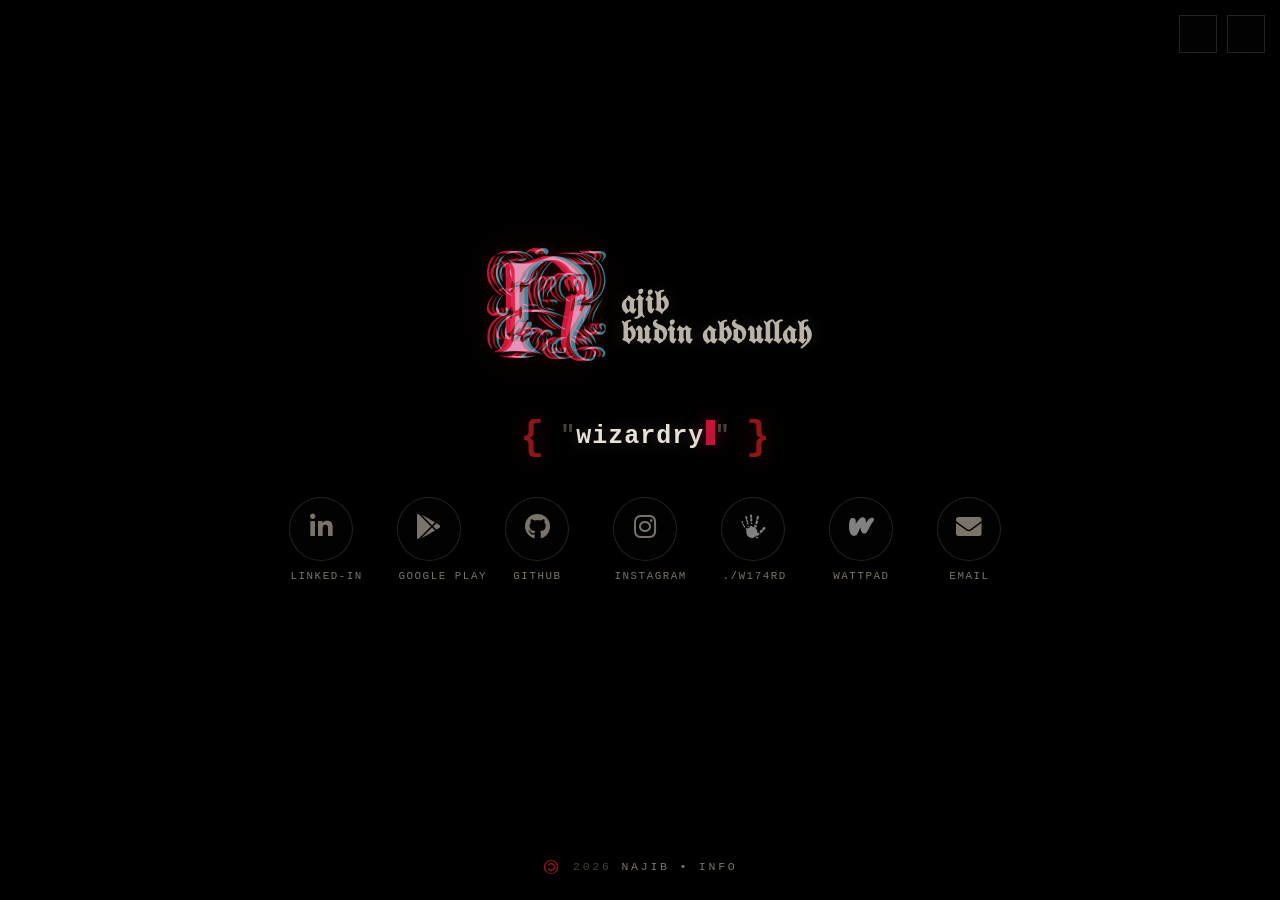
==== index.html @ 588ae95c "feat: glitch bursts on nav hover/click and static on the sigil Nav wards tear on interaction: chroma" ====
<!DOCTYPE HTML>
<!--
	Aerial by HTML5 UP
	html5up.net | @ajlkn
	Free for personal and commercial use under the CCA 3.0 license (html5up.net/license)
-->
<html>
	<head>
		<title>najib &#x2022; info</title>
		<meta charset="utf-8" />
		<meta name="color-scheme" content="dark" />
		<meta name="viewport" content="width=device-width, initial-scale=1, user-scalable=no" />
		<link rel="stylesheet" href="assets/css/main.css" />
		<link rel="stylesheet" href="assets/css/share_style.css" />
		<link rel="stylesheet" href="https://unicons.iconscout.com/release/v3.0.6/css/line.css">
		<link rel="stylesheet" href="assets/css/font.css"/>
		<link rel="stylesheet" href="assets/css/gothic.css"/>
		<noscript><link rel="stylesheet" href="assets/css/noscript.css" /></noscript>
	</head>
	<body class="is-preload">
		<div id="wrapper">
			<div id="bg"></div>
			<div id="overlay"></div>
			<div id="main">

				<!-- Header -->
					<header id="header">
						<div class="title_content">
							<h1 class="glitch" data-text="N">N<i class="noise" data-text="N" aria-hidden="true"></i></h1>
							<span>ajib <br> budin abdullah</span>
						</div>
						<p class="typed"><span class="brace">{</span> <span class="quote">"</span><span id="typed-text"></span><span class="quote">"</span> <span class="brace">}</span></p>
						<nav>
							<ul>
								<li><a href="https://www.linkedin.com/in/najib-budin-abdullah-15192b13a/" target="_blank" class="icon brands fa-linkedin-in"><p class="title" data-text="Linked-in">Linked-in</p></a></li>
								<!-- <li><a href="https://play.google.com/store/apps/developer?id=Najib%27s+Apps" target="_blank" class="icon brands fa-google-play"><span class="label">Google Play</span></a></li> -->
								<li><a href="https://play.google.com/store/apps/dev?id=5358362086349086819" target="_blank" class="icon brands fa-google-play"><p class="title" data-text="Google Play">Google Play</p></a></li>
								<li><a href="https://github.com/w174rd" target="_blank" class="icon brands fa-github"><p class="title" data-text="Github">Github</p></a></li>
								<li><a href="https://www.instagram.com/najibbudinabdullah/" target="_blank" class="icon brands fa-instagram"><p class="title" data-text="Instagram">Instagram</p></a></li>
								<li><a href="https://w174rd.com" target="_blank" class="icon brands"><img src="assets/images/w174rd.svg" class="fa-w174rd" alt="./w174rd"/><p class="title" data-text="./w174rd">./w174rd</p></a></li>
								<li><a href="https://www.wattpad.com/user/najib_b" target="_blank" class="icon brands"><img src="assets/images/wattpad.svg" class="fa-wattpad" alt="Wattpad"/><p class="title" data-text="Wattpad">Wattpad</p></a></li>
								<li><a href="mailto:najibbudinabdullah@gmail.com" class="icon solid fa-envelope"><p class="title" data-text="Email">Email</p></a></li>
							</ul>
						</nav>
					</header>

				<!-- Footer -->
					<footer id="footer">
						<span class="copyright"><span class="icon-footer">&copy;</span> <script>document.write(new Date().getFullYear())</script> <a href="https://najib.info">najib &#x2022; info</a></span>
					</footer>

			</div>
		</div>

		<div class="share-button-container">
			<button class="view-modal-qrcode text-right"><i class="uil uil-qrcode-scan"></i></button>
			<button class="view-modal text-right"><i class="uil uil-share-alt"></i></button>
		</div>

		<div class="popup">
			<header>
			  <span>Share Modal</span>
			  <div class="close"><i class="uil uil-times"></i></div>
			</header>
			<div class="content_share">
			  <p>Share this link via</p>
			  <ul class="icons">
				<a href="https://www.facebook.com/sharer/sharer.php?u=https://najib.info" target="_blank"><i class="fab fa-facebook-f"></i></a>
				<a href="https://x.com/intent/post?url=https://najib.info" target="_blank"><i class="fab fa-x"></i></a>
				<a href="https://pinterest.com/pin/create/button/?url=https://najib.info&media=&description=" target="_blank"><i class="fab fa-pinterest"></i></a>
				<a href="https://www.linkedin.com/shareArticle?mini=true&url=https://najib.info" target="_blank"><i class="fab fa-linkedin"></i></a>
				<a href="https://wa.me/?text=https://najib.info" target="_blank"><i class="fab fa-whatsapp"></i></a>
				<a href="https://t.me/share/url?url=https://najib.info" target="_blank"><i class="fab fa-telegram-plane"></i></a>
				<a href="mailto:info@example.com?&subject=&cc=&bcc=&body=https://najib.info%0A" target="_blank"><i class="fab uil-envelope"></i></a>
			  </ul>
			  <p>Or copy link</p>
			  <div class="field">
				<i class="url-icon uil uil-link"></i>
				<input type="text" readonly value="https://najib.info">
				<button>Copy</button>
			  </div>
			</div>
		</div>

		<div class="popup-qrcode">
			<header>
			  <span>Scan this QR Code</span>
			  <div class="close"><i class="uil uil-times"></i></div>
			</header>
			<div class="content-qrcode">
			  <img
				class="mb-8 mx-auto"
				src="assets/images/qr_najib_info.png"
				alt="najib.info QR Code"
			  />
			</div>
		</div>

		<script src="assets/js/share.js"></script>
		<script src="assets/js/qrcode.js"></script>
		<script src="assets/js/typed.js"></script>
		<script>
			window.onload = function() { document.body.classList.remove('is-preload'); }
			window.ontouchmove = function() { return false; }
			window.onorientationchange = function() { document.body.scrollTop = 0; }
		</script>

		<script>
			var typed = new Typed("#typed-text", {
				strings: ["wizardry", "sigil", "code", "realistic", "universe", "notes", "black hat", "./w174rd"],
				typeSpeed: 70,
				backSpeed: 50,
				loop: true
			});
		</script>

		<!--
				you came to the source. good instinct.
				nothing is hidden here. keep looking.
		-->

	</body>
</html>
---- assets/css/main.css ----
@import url("https://fonts.googleapis.com/css?family=Source+Sans+Pro:300,900");
@import url("fontawesome-all.min.css");

/*
	Aerial by HTML5 UP
	html5up.net | @ajlkn
	Free for personal and commercial use under the CCA 3.0 license (html5up.net/license)
*/

html, body, div, span, applet, object,
iframe, h1, h2, h3, h4, h5, h6, p, blockquote,
pre, a, abbr, acronym, address, big, cite,
code, del, dfn, em, img, ins, kbd, q, s, samp,
small, strike, strong, sub, sup, tt, var, b,
u, i, center, dl, dt, dd, ol, ul, li, fieldset,
form, label, legend, table, caption, tbody,
tfoot, thead, tr, th, td, article, aside,
canvas, details, embed, figure, figcaption,
footer, header, hgroup, menu, nav, output, ruby,
section, summary, time, mark, audio, video {
	margin: 0;
	padding: 0;
	border: 0;
	font-size: 100%;
	font: inherit;
	vertical-align: baseline;}

article, aside, details, figcaption, figure,
footer, header, hgroup, menu, nav, section {
	display: block;}

body {
	line-height: 1;
}

ol, ul {
	list-style: none;
}

blockquote, q {
	quotes: none;
}

	blockquote:before, blockquote:after, q:before, q:after {
		content: '';
		content: none;
	}

table {
	border-collapse: collapse;
	border-spacing: 0;
}

body {
	-webkit-text-size-adjust: none;
}

mark {
	background-color: transparent;
	color: inherit;
}

input::-moz-focus-inner {
	border: 0;
	padding: 0;
}

input, select, textarea {
	-moz-appearance: none;
	-webkit-appearance: none;
	-ms-appearance: none;
	appearance: none;
}

/* Basic */

	html {
		box-sizing: border-box;
	}

	*, *:before, *:after {
		box-sizing: inherit;
	}

	body {
		background: #fff;
		overflow: hidden;
	}

		body.is-preload *, body.is-preload *:before, body.is-preload *:after {
			-moz-animation: none !important;
			-webkit-animation: none !important;
			-ms-animation: none !important;
			animation: none !important;
			-moz-transition: none !important;
			-webkit-transition: none !important;
			-ms-transition: none !important;
			transition: none !important;
		}

	body, input, select, textarea {
		color: #fff;
		background-color: #131313;
		font-family: 'Source Sans Pro', sans-serif;
		font-size: 15pt;
		font-weight: 300 !important;
		letter-spacing: -0.025em;
		line-height: 1.75em;
	}

	a {
		-moz-transition: border-color 0.2s ease-in-out;
		-webkit-transition: border-color 0.2s ease-in-out;
		-ms-transition: border-color 0.2s ease-in-out;
		transition: border-color 0.2s ease-in-out;
		border-bottom: dotted 1px;
		color: inherit;
		outline: 0;
		text-decoration: none;
	}

		a:hover {
			border-color: transparent;
		}

/* Icon */

	.icon {
		text-decoration: none;
		position: relative;
		border: 1px solid #fff;
    	border-radius: 50%;
	}
	

		.icon:before {
			-moz-osx-font-smoothing: grayscale;
			-webkit-font-smoothing: antialiased;
			display: inline-block;
			font-style: normal;
			font-variant: normal;
			text-rendering: auto;
			line-height: 1;
			text-transform: none !important;
			font-family: 'Font Awesome 5 Free';
			font-weight: 400;
		}

		.icon > .label {
			display: none;
		}

		.icon.solid:before {
			font-weight: 900;
		}

		.icon.brands:before {
			font-family: 'Font Awesome 5 Brands';
		}
	
	.title {
		font-size: small !important;
		margin-top: .5em !important;
		padding: 0px !important;
		white-space: nowrap;
		line-height: 1.5em;
	}

/* Wrapper */

	@-moz-keyframes wrapper {
		0% {
			opacity: 0;
		}

		100% {
			opacity: 1;
		}
	}

	@-webkit-keyframes wrapper {
		0% {
			opacity: 0;
		}

		100% {
			opacity: 1;
		}
	}

	@-ms-keyframes wrapper {
		0% {
			opacity: 0;
		}

		100% {
			opacity: 1;
		}
	}

	@keyframes wrapper {
		0% {
			opacity: 0;
		}

		100% {
			opacity: 1;
		}
	}

	#wrapper {
		-moz-animation: wrapper 3s forwards;
		-webkit-animation: wrapper 3s forwards;
		-ms-animation: wrapper 3s forwards;
		animation: wrapper 3s forwards;
		height: 100%;
		left: 0;
		opacity: 0;
		position: fixed;
		top: 0;
		width: 100%;
	}

/* BG */

	#bg {
		/* -moz-animation: bg 60s linear infinite;
		-webkit-animation: bg 60s linear infinite;
		-ms-animation: bg 60s linear infinite;
		animation: bg 60s linear infinite;
		-moz-backface-visibility: hidden;
		-webkit-backface-visibility: hidden;
		-ms-backface-visibility: hidden;
		backface-visibility: hidden;
		-moz-transform: translate3d(0,0,0);
		-webkit-transform: translate3d(0,0,0);
		-ms-transform: translate3d(0,0,0);
		transform: translate3d(0,0,0); */

		/* background: #000000 url("images/bg.png") bottom left; */
		/* background-repeat: repeat-x; */
		height: 100%;
		left: 0;
		opacity: 1;
		position: fixed;
		top: 0;
	}

	@-moz-keyframes bg {
		0% {
			-moz-transform: translate3d(0,0,0);
			-webkit-transform: translate3d(0,0,0);
			-ms-transform: translate3d(0,0,0);
			transform: translate3d(0,0,0);
		}

		100% {
			-moz-transform: translate3d(-2250px,0,0);
			-webkit-transform: translate3d(-2250px,0,0);
			-ms-transform: translate3d(-2250px,0,0);
			transform: translate3d(-2250px,0,0);
		}
	}

	@-webkit-keyframes bg {
		0% {
			-moz-transform: translate3d(0,0,0);
			-webkit-transform: translate3d(0,0,0);
			-ms-transform: translate3d(0,0,0);
			transform: translate3d(0,0,0);
		}

		100% {
			-moz-transform: translate3d(-2250px,0,0);
			-webkit-transform: translate3d(-2250px,0,0);
			-ms-transform: translate3d(-2250px,0,0);
			transform: translate3d(-2250px,0,0);
		}
	}

	@-ms-keyframes bg {
		0% {
			-moz-transform: translate3d(0,0,0);
			-webkit-transform: translate3d(0,0,0);
			-ms-transform: translate3d(0,0,0);
			transform: translate3d(0,0,0);
		}

		100% {
			-moz-transform: translate3d(-2250px,0,0);
			-webkit-transform: translate3d(-2250px,0,0);
			-ms-transform: translate3d(-2250px,0,0);
			transform: translate3d(-2250px,0,0);
		}
	}

	@keyframes bg {
		0% {
			-moz-transform: translate3d(0,0,0);
			-webkit-transform: translate3d(0,0,0);
			-ms-transform: translate3d(0,0,0);
			transform: translate3d(0,0,0);
		}

		100% {
			-moz-transform: translate3d(-2250px,0,0);
			-webkit-transform: translate3d(-2250px,0,0);
			-ms-transform: translate3d(-2250px,0,0);
			transform: translate3d(-2250px,0,0);
		}
	}

	#bg {
		background-size: 2250px auto;
		width: 6750px;
	}

/* Overlay */

	/* @-moz-keyframes overlay {
		0% {
			opacity: 0;
		}

		100% {
			opacity: 1;
		}
	}

	@-webkit-keyframes overlay {
		0% {
			opacity: 0;
		}

		100% {
			opacity: 1;
		}
	}

	@-ms-keyframes overlay {
		0% {
			opacity: 0;
		}

		100% {
			opacity: 1;
		}
	}

	@keyframes overlay {
		0% {
			opacity: 0;
		}

		100% {
			opacity: 1;
		}
	}

	#overlay {
		-moz-animation: overlay 1.5s 1.5s forwards;
		-webkit-animation: overlay 1.5s 1.5s forwards;
		-ms-animation: overlay 1.5s 1.5s forwards;
		animation: overlay 1.5s 1.5s forwards;
		background-attachment: fixed, fixed;
		background-image: url("images/overlay-pattern.png"), url("images/overlay.svg");
		background-position: top left, center center;
		background-repeat: repeat, no-repeat;
		background-size: auto, cover;
		height: 100%;
		left: 0;
		opacity: 0;
		position: fixed;
		top: 0;
		width: 100%;
	} */

/* Main */

	#main {
		height: 100%;
		left: 0;
		position: fixed;
		text-align: center;
		top: 0;
		width: 100%;
	}

		#main:before {
			content: '';
			display: inline-block;
			height: 100%;
			margin-right: 0;
			vertical-align: middle;
			width: 1px;
		}

/* Header */

	@-moz-keyframes header {
		0% {
			-moz-transform: translate3d(0,1em,0);
			-webkit-transform: translate3d(0,1em,0);
			-ms-transform: translate3d(0,1em,0);
			transform: translate3d(0,1em,0);
			opacity: 0;
		}

		100% {
			-moz-transform: translate3d(0,0,0);
			-webkit-transform: translate3d(0,0,0);
			-ms-transform: translate3d(0,0,0);
			transform: translate3d(0,0,0);
			opacity: 1;
		}
	}

	@-webkit-keyframes header {
		0% {
			-moz-transform: translate3d(0,1em,0);
			-webkit-transform: translate3d(0,1em,0);
			-ms-transform: translate3d(0,1em,0);
			transform: translate3d(0,1em,0);
			opacity: 0;
		}

		100% {
			-moz-transform: translate3d(0,0,0);
			-webkit-transform: translate3d(0,0,0);
			-ms-transform: translate3d(0,0,0);
			transform: translate3d(0,0,0);
			opacity: 1;
		}
	}

	@-ms-keyframes header {
		0% {
			-moz-transform: translate3d(0,1em,0);
			-webkit-transform: translate3d(0,1em,0);
			-ms-transform: translate3d(0,1em,0);
			transform: translate3d(0,1em,0);
			opacity: 0;
		}

		100% {
			-moz-transform: translate3d(0,0,0);
			-webkit-transform: translate3d(0,0,0);
			-ms-transform: translate3d(0,0,0);
			transform: translate3d(0,0,0);
			opacity: 1;
		}
	}

	@keyframes header {
		0% {
			-moz-transform: translate3d(0,1em,0);
			-webkit-transform: translate3d(0,1em,0);
			-ms-transform: translate3d(0,1em,0);
			transform: translate3d(0,1em,0);
			opacity: 0;
		}

		100% {
			-moz-transform: translate3d(0,0,0);
			-webkit-transform: translate3d(0,0,0);
			-ms-transform: translate3d(0,0,0);
			transform: translate3d(0,0,0);
			opacity: 1;
		}
	}

	@-moz-keyframes nav-icons {
		0% {
			-moz-transform: translate3d(0,1em,0);
			-webkit-transform: translate3d(0,1em,0);
			-ms-transform: translate3d(0,1em,0);
			transform: translate3d(0,1em,0);
			opacity: 0;
		}

		100% {
			-moz-transform: translate3d(0,0,0);
			-webkit-transform: translate3d(0,0,0);
			-ms-transform: translate3d(0,0,0);
			transform: translate3d(0,0,0);
			opacity: 1;
		}
	}

	@-webkit-keyframes nav-icons {
		0% {
			-moz-transform: translate3d(0,1em,0);
			-webkit-transform: translate3d(0,1em,0);
			-ms-transform: translate3d(0,1em,0);
			transform: translate3d(0,1em,0);
			opacity: 0;
		}

		100% {
			-moz-transform: translate3d(0,0,0);
			-webkit-transform: translate3d(0,0,0);
			-ms-transform: translate3d(0,0,0);
			transform: translate3d(0,0,0);
			opacity: 1;
		}
	}

	@-ms-keyframes nav-icons {
		0% {
			-moz-transform: translate3d(0,1em,0);
			-webkit-transform: translate3d(0,1em,0);
			-ms-transform: translate3d(0,1em,0);
			transform: translate3d(0,1em,0);
			opacity: 0;
		}

		100% {
			-moz-transform: translate3d(0,0,0);
			-webkit-transform: translate3d(0,0,0);
			-ms-transform: translate3d(0,0,0);
			transform: translate3d(0,0,0);
			opacity: 1;
		}
	}

	@keyframes nav-icons {
		0% {
			-moz-transform: translate3d(0,1em,0);
			-webkit-transform: translate3d(0,1em,0);
			-ms-transform: translate3d(0,1em,0);
			transform: translate3d(0,1em,0);
			opacity: 0;
		}

		100% {
			-moz-transform: translate3d(0,0,0);
			-webkit-transform: translate3d(0,0,0);
			-ms-transform: translate3d(0,0,0);
			transform: translate3d(0,0,0);
			opacity: 1;
		}
	}

	#header {
		-moz-animation: header 1s 0.5s forwards;
		-webkit-animation: header 1s 0.5s forwards;
		-ms-animation: header 1s 0.5s forwards;
		animation: header 1s 0.5s forwards;
		-moz-backface-visibility: hidden;
		-webkit-backface-visibility: hidden;
		-ms-backface-visibility: hidden;
		backface-visibility: hidden;
		-moz-transform: translate3d(0,0,0);
		-webkit-transform: translate3d(0,0,0);
		-ms-transform: translate3d(0,0,0);
		transform: translate3d(0,0,0);
		cursor: default;
		display: inline-block;
		opacity: 0;
		position: relative;
		text-align: center;
		top: -1em;
		vertical-align: middle;
		width: 90%;
	}

		#header h1 {
			font-size: 4em;
			/* font-weight: 900; */
			letter-spacing: -0.035em;
			line-height: 1em;
		}

		#header .typed {
			display: flex;
			font-size: 2em;
			margin: 1em 0 1em 0;
			text-align: center;
			opacity: 0.75;
			align-items: center;
    		justify-content: center;
		}

		#header nav {
			margin: 1.5em 0 0 0;
		}

			#header nav li {
				-moz-animation: nav-icons 0.5s ease-in-out forwards;
				-webkit-animation: nav-icons 0.5s ease-in-out forwards;
				-ms-animation: nav-icons 0.5s ease-in-out forwards;
				animation: nav-icons 0.5s ease-in-out forwards;
				-moz-backface-visibility: hidden;
				-webkit-backface-visibility: hidden;
				-ms-backface-visibility: hidden;
				backface-visibility: hidden;
				-moz-transform: translate3d(0,0,0);
				-webkit-transform: translate3d(0,0,0);
				-ms-transform: translate3d(0,0,0);
				transform: translate3d(0,0,0);
				display: inline-block;
				height: 5.35em;
				line-height: 2.5em;
				opacity: 0;
				top: 0;
				margin-left: 15px;
				margin-right:15px;
				margin-top: 5px;
			}

				#header nav li:nth-child(1) {
					-moz-animation-delay: 1s;
					-webkit-animation-delay: 1s;
					-ms-animation-delay: 1s;
					animation-delay: 1s;
				}

				#header nav li:nth-child(2) {
					-moz-animation-delay: 1.25s;
					-webkit-animation-delay: 1.25s;
					-ms-animation-delay: 1.25s;
					animation-delay: 1.25s;
				}

				#header nav li:nth-child(3) {
					-moz-animation-delay: 1.50s;
					-webkit-animation-delay: 1.50s;
					-ms-animation-delay: 1.50s;
					animation-delay: 1.50s;
				}

				#header nav li:nth-child(4) {
					-moz-animation-delay: 1.75s;
					-webkit-animation-delay: 1.75s;
					-ms-animation-delay: 1.75s;
					animation-delay: 1.75s;
				}

				#header nav li:nth-child(5) {
					-moz-animation-delay: 2s;
					-webkit-animation-delay: 2s;
					-ms-animation-delay: 2s;
					animation-delay: 2s;
				}

				#header nav li:nth-child(6) {
					-moz-animation-delay: 2.25s;
					-webkit-animation-delay: 2.25s;
					-ms-animation-delay: 2.25s;
					animation-delay: 2.25s;
				}

				#header nav li:nth-child(7) {
					-moz-animation-delay: 2.50s;
					-webkit-animation-delay: 2.50s;
					-ms-animation-delay: 2.50s;
					animation-delay: 2.50s;
				}

				#header nav li:nth-child(8) {
					-moz-animation-delay: 2.75s;
					-webkit-animation-delay: 2.75s;
					-ms-animation-delay: 2.75s;
					animation-delay: 2.75s;
				}

				#header nav li:nth-child(9) {
					-moz-animation-delay: 3s;
					-webkit-animation-delay: 3s;
					-ms-animation-delay: 3s;
					animation-delay: 3s;
				}

				#header nav li:nth-child(10) {
					-moz-animation-delay: 3.25s;
					-webkit-animation-delay: 3.25s;
					-ms-animation-delay: 3.25s;
					animation-delay: 3.25s;
				}

			#header nav a {
				-webkit-tap-highlight-color: rgba(0, 0, 0, 0);
				-webkit-touch-callout: none;
				border: 0;
				
			}
				#header nav a {
					-moz-transition: all 0.2s ease-in-out;
					-webkit-transition: all 0.2s ease-in-out;
					-ms-transition: all 0.2s ease-in-out;
					transition: all 0.2s ease-in-out;
					border-radius: 100%;
					border: solid 1px #fff;
					display: block;
					font-size: 1.75em;
					height: 2.5em;
					line-height: 2.5em;
					position: relative;
					text-align: center;
					top: 0;
					width: 2.5em;
				}

				/* #header nav a:hover {
					font-size: 1.1em;
				} */

					#header nav a:hover {
						background-color: rgba(255, 255, 255, 0.175);
						color: #fff;
					}

				#header nav a span {
					display: none;
				}

			.fa-wattpad,
			.fa-w174rd {
				width: 1em;
				height: 1em;
				display: inline-block;
				vertical-align: -0.125em;
				fill: currentColor;
			}

/* Footer */

	#footer {
		background-image: -moz-linear-gradient(top, rgba(0,0,0,0), rgba(0,0,0,0.5) 75%);
		background-image: -webkit-linear-gradient(top, rgba(0,0,0,0), rgba(0,0,0,0.5) 75%);
		background-image: -ms-linear-gradient(top, rgba(0,0,0,0), rgba(0,0,0,0.5) 75%);
		background-image: linear-gradient(top, rgba(0,0,0,0), rgba(0,0,0,0.5) 75%);
		bottom: 0;
		cursor: default;
		height: 6em;
		left: 0;
		line-height: 8em;
		position: absolute;
		text-align: center;
		width: 100%;
	}

/* Wide */

	@media screen and (max-width: 1680px) {

		/* Basic */

			body, input, select, textarea {
				font-size: 13pt;
			}

		/* BG */

			@-moz-keyframes bg {
				0% {
					-moz-transform: translate3d(0,0,0);
					-webkit-transform: translate3d(0,0,0);
					-ms-transform: translate3d(0,0,0);
					transform: translate3d(0,0,0);
				}

				100% {
					-moz-transform: translate3d(-1500px,0,0);
					-webkit-transform: translate3d(-1500px,0,0);
					-ms-transform: translate3d(-1500px,0,0);
					transform: translate3d(-1500px,0,0);
				}

	}

		@-webkit-keyframes bg {
			0% {
				-moz-transform: translate3d(0,0,0);
				-webkit-transform: translate3d(0,0,0);
				-ms-transform: translate3d(0,0,0);
				transform: translate3d(0,0,0);
			}

			100% {
				-moz-transform: translate3d(-1500px,0,0);
				-webkit-transform: translate3d(-1500px,0,0);
				-ms-transform: translate3d(-1500px,0,0);
				transform: translate3d(-1500px,0,0);
			}
			}

		@-ms-keyframes bg {
			0% {
				-moz-transform: translate3d(0,0,0);
				-webkit-transform: translate3d(0,0,0);
				-ms-transform: translate3d(0,0,0);
				transform: translate3d(0,0,0);
			}

			100% {
				-moz-transform: translate3d(-1500px,0,0);
				-webkit-transform: translate3d(-1500px,0,0);
				-ms-transform: translate3d(-1500px,0,0);
				transform: translate3d(-1500px,0,0);
			}
		}

		@keyframes bg {
			0% {
				-moz-transform: translate3d(0,0,0);
				-webkit-transform: translate3d(0,0,0);
				-ms-transform: translate3d(0,0,0);
				transform: translate3d(0,0,0);
			}

			100% {
				-moz-transform: translate3d(-1500px,0,0);
				-webkit-transform: translate3d(-1500px,0,0);
				-ms-transform: translate3d(-1500px,0,0);
				transform: translate3d(-1500px,0,0);
			}
		}

		#bg {
			background-size: 1500px auto;
			width: 4500px;
		} }

/* Normal */

	@media screen and (max-width: 1280px) {

		/* Basic */

			body, input, select, textarea {
				font-size: 12pt;
			}

		/* BG */

			@-moz-keyframes bg {
				0% {
					-moz-transform: translate3d(0,0,0);
					-webkit-transform: translate3d(0,0,0);
					-ms-transform: translate3d(0,0,0);
					transform: translate3d(0,0,0);
				}

				100% {
					-moz-transform: translate3d(-750px,0,0);
					-webkit-transform: translate3d(-750px,0,0);
					-ms-transform: translate3d(-750px,0,0);
					transform: translate3d(-750px,0,0);
				}

	}

		@-webkit-keyframes bg {
			0% {
				-moz-transform: translate3d(0,0,0);
				-webkit-transform: translate3d(0,0,0);
				-ms-transform: translate3d(0,0,0);
				transform: translate3d(0,0,0);
			}

			100% {
				-moz-transform: translate3d(-750px,0,0);
				-webkit-transform: translate3d(-750px,0,0);
				-ms-transform: translate3d(-750px,0,0);
				transform: translate3d(-750px,0,0);
			}
			}

		@-ms-keyframes bg {
			0% {
				-moz-transform: translate3d(0,0,0);
				-webkit-transform: translate3d(0,0,0);
				-ms-transform: translate3d(0,0,0);
				transform: translate3d(0,0,0);
			}

			100% {
				-moz-transform: translate3d(-750px,0,0);
				-webkit-transform: translate3d(-750px,0,0);
				-ms-transform: translate3d(-750px,0,0);
				transform: translate3d(-750px,0,0);
			}
		}

		@keyframes bg {
			0% {
				-moz-transform: translate3d(0,0,0);
				-webkit-transform: translate3d(0,0,0);
				-ms-transform: translate3d(0,0,0);
				transform: translate3d(0,0,0);
			}

			100% {
				-moz-transform: translate3d(-750px,0,0);
				-webkit-transform: translate3d(-750px,0,0);
				-ms-transform: translate3d(-750px,0,0);
				transform: translate3d(-750px,0,0);
			}
		}

		#bg {
			background-size: 750px auto;
			width: 2250px;
		} }

/* Mobile */

	@media screen and (max-width: 736px) {

		/* Basic */

			body {
				min-width: 320px;
			}

			body, input, select, textarea {
				font-size: 11pt;
			}

		/* BG */

			@-moz-keyframes bg {
				0% {
					-moz-transform: translate3d(0,0,0);
					-webkit-transform: translate3d(0,0,0);
					-ms-transform: translate3d(0,0,0);
					transform: translate3d(0,0,0);
				}

				100% {
					-moz-transform: translate3d(-300px,0,0);
					-webkit-transform: translate3d(-300px,0,0);
					-ms-transform: translate3d(-300px,0,0);
					transform: translate3d(-300px,0,0);
				}

	}

		@-webkit-keyframes bg {
			0% {
				-moz-transform: translate3d(0,0,0);
				-webkit-transform: translate3d(0,0,0);
				-ms-transform: translate3d(0,0,0);
				transform: translate3d(0,0,0);
			}

			100% {
				-moz-transform: translate3d(-300px,0,0);
				-webkit-transform: translate3d(-300px,0,0);
				-ms-transform: translate3d(-300px,0,0);
				transform: translate3d(-300px,0,0);
			}
			}

		@-ms-keyframes bg {
			0% {
				-moz-transform: translate3d(0,0,0);
				-webkit-transform: translate3d(0,0,0);
				-ms-transform: translate3d(0,0,0);
				transform: translate3d(0,0,0);
			}

			100% {
				-moz-transform: translate3d(-300px,0,0);
				-webkit-transform: translate3d(-300px,0,0);
				-ms-transform: translate3d(-300px,0,0);
				transform: translate3d(-300px,0,0);
			}
		}

		@keyframes bg {
			0% {
				-moz-transform: translate3d(0,0,0);
				-webkit-transform: translate3d(0,0,0);
				-ms-transform: translate3d(0,0,0);
				transform: translate3d(0,0,0);
			}

			100% {
				-moz-transform: translate3d(-300px,0,0);
				-webkit-transform: translate3d(-300px,0,0);
				-ms-transform: translate3d(-300px,0,0);
				transform: translate3d(-300px,0,0);
			}
		}

		#bg {
			background-size: 300px auto;
			width: 900px;
		}

	/* Header */

		#header h1 {
			font-size: 2.5em;
		}

		#header p {
			font-size: 1em;
		}

		#header nav {
			font-size: 1em;
		}
	}

/* Mobile (Portrait) */

	@media screen and (max-width: 480px) {

		/* BG */

			@-moz-keyframes bg {
				0% {
					-moz-transform: translate3d(0,0,0);
					-webkit-transform: translate3d(0,0,0);
					-ms-transform: translate3d(0,0,0);
					transform: translate3d(0,0,0);
				}

				100% {
					-moz-transform: translate3d(-412.5px,0,0);
					-webkit-transform: translate3d(-412.5px,0,0);
					-ms-transform: translate3d(-412.5px,0,0);
					transform: translate3d(-412.5px,0,0);
				}

	}

		@-webkit-keyframes bg {
			0% {
				-moz-transform: translate3d(0,0,0);
				-webkit-transform: translate3d(0,0,0);
				-ms-transform: translate3d(0,0,0);
				transform: translate3d(0,0,0);
			}

			100% {
				-moz-transform: translate3d(-412.5px,0,0);
				-webkit-transform: translate3d(-412.5px,0,0);
				-ms-transform: translate3d(-412.5px,0,0);
				transform: translate3d(-412.5px,0,0);
			}
			}

		@-ms-keyframes bg {
			0% {
				-moz-transform: translate3d(0,0,0);
				-webkit-transform: translate3d(0,0,0);
				-ms-transform: translate3d(0,0,0);
				transform: translate3d(0,0,0);
			}

			100% {
				-moz-transform: translate3d(-412.5px,0,0);
				-webkit-transform: translate3d(-412.5px,0,0);
				-ms-transform: translate3d(-412.5px,0,0);
				transform: translate3d(-412.5px,0,0);
			}
		}

		@keyframes bg {
			0% {
				-moz-transform: translate3d(0,0,0);
				-webkit-transform: translate3d(0,0,0);
				-ms-transform: translate3d(0,0,0);
				transform: translate3d(0,0,0);
			}

			100% {
				-moz-transform: translate3d(-412.5px,0,0);
				-webkit-transform: translate3d(-412.5px,0,0);
				-ms-transform: translate3d(-412.5px,0,0);
				transform: translate3d(-412.5px,0,0);
			}
		}

		#bg {
			background-size: 412.5px auto;
			width: 1237.5px;
		}

	/* Header */

		#header nav {
			padding: 0 1em;
		} }


.title_content{
	display: inline-flex; align-items: center;
}
.title_content h1{
	font-family:'Lombardina Initial Two'; color: rgb(143, 22, 22); font-size: 120px !important; vertical-align: middle;
}
.title_content span{
	font-family: 'UnifrakturMaguntia'; font-size: 30px; margin-left: 5px; line-height: 0.9; text-align: left;
}

.icon-footer {
	text-decoration: none;
	position: relative;
}
.copyright .icon-footer{
	font-family: UnifrakturMaguntia;
}
---- assets/css/share_style.css ----
@import url('https://fonts.googleapis.com/css2?family=Poppins:wght@200;300;400;500;600;700&display=swap');
.share-button-container {
  display: flex;
  justify-content: flex-end;
  gap: 10px;
  margin-top: 15px;
  margin-right: 15px;
}
*{
  margin: 0;
  padding: 0;
  box-sizing: border-box;
  font-family: 'Poppins', sans-serif;
}
::selection{
  color: #fff;
  background: oklch(0.623 0.214 259.815);
}
/* .view-modal, */.popup, .popup-qrcode{ 
  position: absolute;
  left: 50%;
}
button{
  outline: none;
  cursor: pointer;
  font-weight: 500;
  border-radius: 4px;
  border: 2px solid transparent;
  transition: background 0.1s linear, border-color 0.1s linear, color 0.1s linear;
}
.view-modal, .view-modal-qrcode{
  position: relative;
  color: #ffffff;
  font-size: 20px;
  margin-left: 5px;
  background-color: transparent;
  padding: 3px 3px;
}
.popup-qrcode{
  background: #fff;
  color: #000;
  padding: 25px 25px 0px 25px;
  border-radius: 15px;
  top: -150%;
  max-width: 380px;
  width: 100%;
  opacity: 0;
  pointer-events: none;
  box-shadow: 0px 10px 15px rgba(0,0,0,0.1);
  transform: translate(-50%, -50%) scale(1.2);
  transition: top 0s 0.2s ease-in-out,
              opacity 0.2s 0s ease-in-out,
              transform 0.2s 0s ease-in-out;
}
.popup{
  background: #fff;
  color: #000;
  padding: 25px;
  border-radius: 15px;
  top: -150%;
  max-width: 380px;
  width: 100%;
  opacity: 0;
  pointer-events: none;
  box-shadow: 0px 10px 15px rgba(0,0,0,0.1);
  transform: translate(-50%, -50%) scale(1.2);
  transition: top 0s 0.2s ease-in-out,
              opacity 0.2s 0s ease-in-out,
              transform 0.2s 0s ease-in-out;
}
.popup.show, .popup-qrcode.show{
  top: 50%;
  opacity: 1;
  pointer-events: auto;
  transform:translate(-50%, -50%) scale(1);
  transition: top 0s 0s ease-in-out,
              opacity 0.2s 0s ease-in-out,
              transform 0.2s 0s ease-in-out;

}
.popup :is(header, .icons, .field), .popup-qrcode :is(header, .icons, .field){
  display: flex;
  align-items: center;
  justify-content: space-between;
}
.popup header, .popup-qrcode header{
  padding-bottom: 15px;
  border-bottom: 1px solid #ebedf9;
}
header span{
  font-size: 25px;
  font-weight: 600;
}
header .close, .icons a{
  display: flex;
  align-items: center;
  border-radius: 50%;
  justify-content: center;
  transition: all 0.3s ease-in-out;
}
header .close{
  color: #878787;
  font-size: 17px;
  background: #f2f3fb;
  height: 33px;
  width: 33px;
  cursor: pointer;
}
header .close:hover{
  background: #ebedf9;
}
.popup .content_share{
  margin: 20px 0;
}
.popup .icons{
  margin: 15px 0 20px 0;
}
.content_share p{
  font-size: 23px;
  color: #000;
  font-weight: 500;
}
div .icons {
  overflow: auto;
  padding-top: 10px;
  padding-bottom: 10px;
}
div .icons a {
  display: inline;
  text-align: center;
  margin-right: 10px;
  text-decoration: none;
  border: 1px solid transparent;
}
.icons a i{
  transition: transform 0.3s ease-in-out;
  font-size: 20px;
  padding: 14px;
  width: 50px;
  height: 50px;
}
.icons a:nth-child(1){
  color: #0866ff;
  border-color: #77abff;
}
.icons a:nth-child(1):hover{
  background: #0866ff;
}
.icons a:nth-child(2){
  color: #535353;
  border-color: #535353;
}
.icons a:nth-child(2):hover{
  background: #010101;
}
.icons a:nth-child(3){
  color: #e70025;
  border-color: #eb2344;
}
.icons a:nth-child(3):hover{
  background: #e70025;
}
.icons a:nth-child(4){
  color: #0077b5;
  border-color: #509ec9;
}
.icons a:nth-child(4):hover{
  background: #0077b5;
}
.icons a:nth-child(5){
  color: #46e763;
  border-color: #7be78f;
}
.icons a:nth-child(5):hover{
  background: #46e763;
}
.icons a:nth-child(6){
  color: #33aae0;
  border-color: #71bcdf;
}
.icons a:nth-child(6):hover{
  background: #33aae0;
}
.icons a:nth-child(7){
  color: #3a5d92;
  border-color: #3a5d92;
}
.icons a:nth-child(7):hover{
  background: #3a5d92;
}
.icons a:hover{
  color: #fff;
  border-color: transparent;
}
.icons a:hover i{
  transform: scale(1.2);
}
.content_share .field{
  margin: 12px 0 -5px 0;
  height: 45px;
  border-radius: 4px;
  padding: 0 5px;
  border: 1px solid #e1e1e1;
}
.field.active{
  border-color: #131313;
}
.field i{
  width: 50px;
  font-size: 18px;
  text-align: center;
}
.field.active i{
  color: #131313;
}
.field input{
  width: 100%;
  height: 100%;
  border: none;
  outline: none;
  font-size: 20px;
  color: #131313;
  background-color: transparent;
}
.field button{
  color: #fff;
  padding: 5px 18px;
  background: #333333;
}
.field button:hover{
  background: #333333;
}

.popup-qrcode .content-qrcode{
  margin: 20px 0;
}
.content-qrcode p{
  font-size: 16px;
}
.content-qrcode img {
  width: 100%;
  height: auto;
  max-width: 100%;
}
---- assets/css/font.css ----
@font-face {
	font-family: 'UnifrakturMaguntia';
	src: local('UnifrakturMaguntia'), url('../webfonts/UnifrakturMaguntia.woff') format('woff');
	font-weight: normal;
	font-style: normal;
}

@font-face {
	font-family: 'Lombardina Initial Two';
	src: local('Lombardina Initial Two'),
	     url('../webfonts/lombardina_initial_two.woff') format('woff'),
	     url('../webfonts/lombardina_initial_two.ttf') format('truetype');
	font-weight: normal;
	font-style: normal;
}

@font-face {
	font-family: 'Lombardina Initial One';
	src: local('Lombardina Initial One'),
	     url('../webfonts/lombardina_initial_one.ttf') format('truetype');
	font-weight: normal;
	font-style: normal;
}
---- assets/css/gothic.css ----
/*
	najib • info — gothic layer
	Loaded last, on top of main.css (Aerial) and share_style.css.
	Palette and glitch language borrowed from ./w174rd.
*/

/* Tokens */

	:root {
		--void:   #000000;
		--pitch:  #0b0b0e;
		--crypt:  #131317;
		--ink:    #cfc7ba;
		--ash:    #7a736a;
		--dim:    #45403a;
		--blood:  #8f1616;
		--ember:  #c2143a;
		--ghost:  #1f7f96;
		/* the string value leads the line by brightness, not by hue */
		--parchment: #e8e1d5;

		/* Hard black-and-white static, shared by the sigil and the wards.
		   feTurbulence alone is mid-grey mush with random alpha, so it is
		   desaturated, pushed through a steep transfer to force the pixels to
		   the extremes, and has its alpha flattened to 1 — otherwise the tile
		   fades out from under itself and `screen` blending eats what is left. */
		--noise: url("data:image/svg+xml,%3Csvg xmlns='http://www.w3.org/2000/svg' width='120' height='120'%3E%3Cfilter id='wn'%3E%3CfeTurbulence type='fractalNoise' baseFrequency='0.7' numOctaves='2' stitchTiles='stitch'/%3E%3CfeColorMatrix type='saturate' values='0'/%3E%3CfeComponentTransfer%3E%3CfeFuncR type='linear' slope='3.5' intercept='-0.9'/%3E%3CfeFuncG type='linear' slope='3.5' intercept='-0.9'/%3E%3CfeFuncB type='linear' slope='3.5' intercept='-0.9'/%3E%3CfeFuncA type='linear' slope='0' intercept='1'/%3E%3C/feComponentTransfer%3E%3C/filter%3E%3Crect width='100%25' height='100%25' filter='url(%23wn)'/%3E%3C/svg%3E");

		--mono: ui-monospace, SFMono-Regular, "SF Mono", Menlo, Consolas, "Liberation Mono", monospace;
		--gothic: 'UnifrakturMaguntia', 'Lombardina Initial Two', serif;
		--drop-cap: 'Lombardina Initial One', 'Lombardina Initial Two', 'UnifrakturMaguntia', serif;
	}

/* Basic */

	html, body {
		background: var(--void);
	}

	/* beats share_style.css's blanket `* { font-family: Poppins }`,
	   loses to every icon font's own class rule — which is the point */
	body *, input, select, textarea, button {
		font-family: var(--mono);
	}

	body, input, select, textarea {
		background-color: var(--void);
		color: var(--ink);
		font-family: var(--mono);
		letter-spacing: 0.02em;
		-webkit-font-smoothing: antialiased;
	}

	::selection {
		background: var(--blood);
		color: #fff;
	}

	::-moz-selection {
		background: var(--blood);
		color: #fff;
	}

/* Wrapper */

	#wrapper {
		-moz-animation: wrapper 4s forwards;
		-webkit-animation: wrapper 4s forwards;
		animation: wrapper 4s forwards;
	}

/* BG — flat void, no gradient, no fog */

	#bg {
		width: 100%;
		height: 100%;
		background: var(--void);
	}

/* Glitch — the sigil, never quite holding still */

	.glitch {
		position: relative;
		display: inline-block;
	}

		.glitch:before,
		.glitch:after {
			content: attr(data-text);
			position: absolute;
			top: 0;
			left: 0;
			right: 0;
			bottom: 0;
			pointer-events: none;
			text-shadow: none;
			mix-blend-mode: screen;
		}

		.glitch:before {
			color: var(--ember);
			-webkit-transform: translateX(-0.035em);
			transform: translateX(-0.035em);
			-webkit-animation: slice-a 6.5s steps(1, end) infinite;
			animation: slice-a 6.5s steps(1, end) infinite;
		}

		.glitch:after {
			color: var(--ghost);
			-webkit-transform: translateX(0.035em);
			transform: translateX(0.035em);
			-webkit-animation: slice-b 6.5s steps(1, end) infinite;
			animation: slice-b 6.5s steps(1, end) infinite;
		}

	@keyframes slice-a {
		0%, 74%, 100% { clip-path: inset(100% 0 0 0); }
		75% { clip-path: inset(10% 0 66% 0); }
		77% { clip-path: inset(64% 0 18% 0); }
		79% { clip-path: inset(100% 0 0 0); }
		81% { clip-path: inset(34% 0 48% 0); }
		83% { clip-path: inset(4% 0 82% 0); }
		85% { clip-path: inset(72% 0 12% 0); }
		87% { clip-path: inset(100% 0 0 0); }
		89% { clip-path: inset(22% 0 60% 0); }
		91% { clip-path: inset(52% 0 30% 0); }
		93% { clip-path: inset(12% 0 74% 0); }
		95% { clip-path: inset(100% 0 0 0); }
		97% { clip-path: inset(60% 0 24% 0); }
		99% { clip-path: inset(30% 0 52% 0); }
	}

	@keyframes slice-b {
		0%, 74%, 100% { clip-path: inset(0 0 100% 0); }
		76% { clip-path: inset(56% 0 28% 0); }
		78% { clip-path: inset(18% 0 70% 0); }
		80% { clip-path: inset(74% 0 10% 0); }
		82% { clip-path: inset(0 0 100% 0); }
		84% { clip-path: inset(42% 0 42% 0); }
		86% { clip-path: inset(8% 0 76% 0); }
		88% { clip-path: inset(66% 0 20% 0); }
		90% { clip-path: inset(0 0 100% 0); }
		92% { clip-path: inset(36% 0 50% 0); }
		94% { clip-path: inset(78% 0 8% 0); }
		96% { clip-path: inset(16% 0 68% 0); }
		98% { clip-path: inset(48% 0 36% 0); }
		99% { clip-path: inset(0 0 100% 0); }
	}

/* Header — the sigil */

	#header {
		top: -1.5em;
	}

	.title_content {
		display: inline-flex;
		align-items: center;
		gap: 0.1em;
	}

		#header .title_content h1 {
			position: relative;
			font-family: var(--drop-cap) !important;
			font-size: clamp(4.5rem, 19vw, 8.5rem) !important;
			font-weight: normal;
			line-height: 0.9;
			letter-spacing: 0;
			color: var(--blood);
			text-shadow:
				0 0 0.08em rgba(143, 22, 22, 0.55),
				0 0 0.4em rgba(143, 22, 22, 0.32),
				0 0 1.1em rgba(143, 22, 22, 0.16);
			-webkit-animation: candle 7s ease-in-out infinite;
			animation: candle 7s ease-in-out infinite;
		}

		#header .title_content span {
			font-family: var(--gothic);
			font-size: clamp(1.1rem, 5vw, 2rem);
			line-height: 0.95;
			margin-left: 0.15em;
			text-align: left;
			color: var(--ink);
			opacity: 0.9;
			text-shadow: 0 0 0.6em rgba(207, 199, 186, 0.16);
		}

		/* the sigil's own :before/:after are the chromatic ghosts, so the static
		   needs a third layer — an empty child inside the h1 */
		#header .title_content h1 .noise {
			position: absolute;
			top: 0;
			left: 0;
			right: 0;
			bottom: 0;
			pointer-events: none;
		}

		/* A plain noise rectangle reads as a grey card, and mix-blend-mode cannot
		   fix it: the h1 animates opacity, so it isolates its own blend group and
		   the backdrop inside it is transparent, not the black page. So the static
		   is painted into a third copy of the letter and clipped to the glyph with
		   background-clip: text — the noise can then only land on the ink. */
		#header .title_content h1 .noise:before {
			content: attr(data-text);
			position: absolute;
			top: 0;
			left: 0;
			font-family: var(--drop-cap);
			font-style: normal;
			font-weight: normal;
			letter-spacing: 0;
			white-space: pre;
			background-image: var(--noise);
			-webkit-background-clip: text;
			background-clip: text;
			color: transparent;
			-webkit-text-fill-color: transparent;
			text-shadow: none;
			opacity: 0;
			-webkit-animation: sigil-noise 6.5s steps(1, end) infinite;
			animation: sigil-noise 6.5s steps(1, end) infinite;
		}

		/* banded, not a solid fill, and timed to the 74–100% window where
		   slice-a / slice-b fire so the static lands with the tearing */
		@keyframes sigil-noise {
			0%, 73%, 100% { opacity: 0; clip-path: inset(100% 0 0 0); }
			74% { opacity: 0.6;  clip-path: inset(12% 0 62% 0); background-position: 0 0; }
			76% { opacity: 0.35; clip-path: inset(58% 0 20% 0); background-position: -37px 21px; }
			78% { opacity: 0;    clip-path: inset(100% 0 0 0); }
			80% { opacity: 0.55; clip-path: inset(30% 0 44% 0); background-position: 43px -19px; }
			82% { opacity: 0.3;  clip-path: inset(6% 0 76% 0);  background-position: 25px 37px; }
			84% { opacity: 0;    clip-path: inset(100% 0 0 0); }
			86% { opacity: 0.5;  clip-path: inset(66% 0 12% 0); background-position: -51px -12px; }
			88% { opacity: 0.28; clip-path: inset(20% 0 54% 0); background-position: 17px 45px; }
			90% { opacity: 0;    clip-path: inset(100% 0 0 0); }
			93% { opacity: 0.45; clip-path: inset(44% 0 34% 0); background-position: -29px 11px; }
			95% { opacity: 0.25; clip-path: inset(10% 0 68% 0); background-position: 39px -41px; }
			97% { opacity: 0;    clip-path: inset(100% 0 0 0); }
			99% { opacity: 0.35; clip-path: inset(72% 0 8% 0);  background-position: -13px 27px; }
		}

	@keyframes candle {
		0%, 100% { opacity: 1; }
		41% { opacity: 0.95; }
		43% { opacity: 0.68; }
		46% { opacity: 0.97; }
		61% { opacity: 0.83; }
		64% { opacity: 1; }
	}

/* Header — the incantation */

	#header .typed {
		display: block;
		font-family: var(--mono);
		font-size: clamp(0.85rem, 3.4vw, 1.25rem);
		/* no editor or terminal tracks its type out — this is the single thing
		   that made the line read as decoration instead of as code */
		letter-spacing: 0.05em;
		line-height: 1.6;
		margin: 1.8em 0 0.4em 0;
		color: var(--ash);
		opacity: 1;
	}

		/* syntax tokens: punctuation recedes, the value is what you read */
		#header .typed .brace {
			color: var(--blood);
			font-size: 2em;
			line-height: 0;
			vertical-align: -0.15em;
			margin: 0 0.05em;
			text-shadow: 0 0 0.6em rgba(143, 22, 22, 0.45);
		}

		#header .typed .quote {
			color: var(--dim);
		}

		#header .typed #typed-text {
			color: var(--parchment);
			text-shadow: 0 0 0.7em rgba(232, 225, 213, 0.2);
		}

		#header .typed .typed-cursor {
			display: inline-block;
			width: 0.55ch;
			height: 1em;
			margin-left: 0.15ch;
			vertical-align: -0.12em;
			color: transparent;
			background: var(--ember);
			box-shadow: 0 0 0.7em rgba(194, 20, 58, 0.55);
		}

/* Header — the wards */

	#header nav {
		margin: 2.2em 0 0 0;
	}

		/* flex instead of inline-block so the row never spills past #header */
		#header nav ul {
			display: flex;
			flex-wrap: wrap;
			align-items: flex-start;
			justify-content: center;
		}

		/* labels are wider than the 2.5em circle and overflow it, so the
		   gutter has to clear the widest one ("GOOGLE PLAY"), not the circle */
		#header nav li {
			height: 6em;
			margin-left: 22px;
			margin-right: 22px;
		}

		#header nav a {
			-moz-transition: all 0.35s ease-in-out;
			-webkit-transition: all 0.35s ease-in-out;
			transition: all 0.35s ease-in-out;
			border: solid 1px rgba(207, 199, 186, 0.16);
			background-color: rgba(207, 199, 186, 0.015);
			box-shadow: inset 0 0 1.6em rgba(0, 0, 0, 0.65);
			color: var(--ash);
			font-size: 1.6em;
			margin-left: auto;
			margin-right: auto;
		}

			#header nav a:hover,
			#header nav a:focus-visible {
				background-color: rgba(143, 22, 22, 0.14);
				border-color: var(--blood);
				color: var(--ink);
				box-shadow:
					0 0 1.5em rgba(143, 22, 22, 0.4),
					inset 0 0 1.2em rgba(143, 22, 22, 0.28);
				-webkit-transform: translateY(-2px);
				transform: translateY(-2px);
				outline: none;
				-webkit-animation: ward-tear 0.4s steps(1, end) 1;
				animation: ward-tear 0.4s steps(1, end) 1;
			}

			/* harder hit on press — later rule, so it wins over :hover */
			#header nav a:active {
				-webkit-animation: ward-hit 0.28s steps(1, end) 1;
				animation: ward-hit 0.28s steps(1, end) 1;
			}

			/* drop-shadow splits the whole subtree, so the two <img> marks tear
			   along with the icon-font glyphs — one effect covers all seven.
			   No transform here on purpose: the ward holds still and only the
			   colour separates, so the hover rule's own lift stays undisturbed. */
			/* offsets stay under the 22px gutter so a torn ward never bleeds
			   into its neighbour */
			@keyframes ward-tear {
				0%   { filter: drop-shadow(6px 0 var(--ember)) drop-shadow(-6px 0 var(--ghost)); }
				15%  { filter: drop-shadow(-9px 1px var(--ember)) drop-shadow(9px -1px var(--ghost)); }
				30%  { filter: none; }
				45%  { filter: drop-shadow(8px -1px var(--ghost)) drop-shadow(-8px 1px var(--ember)); }
				60%  { filter: drop-shadow(-4px 0 var(--ember)) drop-shadow(4px 0 var(--ghost)); }
				75%  { filter: drop-shadow(2px 0 var(--ghost)); }
				100% { filter: none; }
			}

			@keyframes ward-hit {
				0%   { filter: drop-shadow(12px 0 var(--ember)) drop-shadow(-12px 0 var(--ghost)); }
				20%  { filter: drop-shadow(-15px 2px var(--ember)) drop-shadow(15px -2px var(--ghost)); }
				40%  { filter: none; }
				60%  { filter: drop-shadow(11px -2px var(--ghost)) drop-shadow(-11px 2px var(--ember)); }
				80%  { filter: drop-shadow(-6px 0 var(--ember)) drop-shadow(6px 0 var(--ghost)); }
				100% { filter: none; }
			}

			/* static burst inside the ring — FontAwesome owns :before, :after is free */
			#header nav a:after {
				content: '';
				position: absolute;
				top: 0;
				left: 0;
				right: 0;
				bottom: 0;
				border-radius: 100%;
				opacity: 0;
				pointer-events: none;
				mix-blend-mode: screen;
				background-image: var(--noise);
			}

			#header nav a:hover:after,
			#header nav a:focus-visible:after {
				-webkit-animation: ward-noise 0.4s steps(1, end) 1;
				animation: ward-noise 0.4s steps(1, end) 1;
			}

			#header nav a:active:after {
				-webkit-animation: ward-noise-hard 0.28s steps(1, end) 1;
				animation: ward-noise-hard 0.28s steps(1, end) 1;
			}

			/* the tile is only shifted, never scaled — resampling would blur it
			   and static has to stay pixel-hard to read as interference */
			@keyframes ward-noise {
				0%   { opacity: 0.85; background-position: 0 0; }
				15%  { opacity: 0.5;  background-position: -37px 21px; }
				30%  { opacity: 0.12; background-position: 43px 9px; }
				45%  { opacity: 0.78; background-position: 19px -43px; }
				60%  { opacity: 0.4;  background-position: -51px -12px; }
				75%  { opacity: 0.15; background-position: -23px 47px; }
				100% { opacity: 0; }
			}

			@keyframes ward-noise-hard {
				0%   { opacity: 1;    background-position: 11px -29px; }
				20%  { opacity: 0.7;  background-position: -44px 33px; }
				40%  { opacity: 0.28; background-position: 39px 41px; }
				60%  { opacity: 0.92; background-position: 27px 17px; }
				80%  { opacity: 0.5;  background-position: -18px -55px; }
				100% { opacity: 0; }
			}

			#header nav a .title {
				position: relative;
				font-family: var(--mono);
				font-size: 0.68rem !important;
				letter-spacing: 0.14em;
				text-transform: uppercase;
				color: var(--ash);
				-moz-transition: color 0.35s ease-in-out;
				-webkit-transition: color 0.35s ease-in-out;
				transition: color 0.35s ease-in-out;
			}

			/* label ghosts — invisible until a burst drives their own opacity */
			#header nav a .title:before,
			#header nav a .title:after {
				content: attr(data-text);
				position: absolute;
				top: 0;
				left: 0;
				right: 0;
				opacity: 0;
				pointer-events: none;
				mix-blend-mode: screen;
			}

			#header nav a:hover .title:before,
			#header nav a:focus-visible .title:before,
			#header nav a:active .title:before {
				color: var(--ember);
				-webkit-animation: label-tear-a 0.4s steps(1, end) 1;
				animation: label-tear-a 0.4s steps(1, end) 1;
			}

			#header nav a:hover .title:after,
			#header nav a:focus-visible .title:after,
			#header nav a:active .title:after {
				color: var(--ghost);
				-webkit-animation: label-tear-b 0.4s steps(1, end) 1;
				animation: label-tear-b 0.4s steps(1, end) 1;
			}

			/* ghosts only — the real label never moves. Capped at 5px so a slice
			   stays inside the li rather than running under the next label. */
			@keyframes label-tear-a {
				0%   { opacity: 1; transform: translateX(-5px); clip-path: inset(14% 0 52% 0); }
				25%  { opacity: 1; transform: translateX(4px);  clip-path: inset(58% 0 10% 0); }
				50%  { opacity: 1; transform: translateX(-5px); clip-path: inset(4% 0 66% 0); }
				75%  { opacity: 1; transform: translateX(3px);  clip-path: inset(40% 0 26% 0); }
				100% { opacity: 0; transform: translateX(0);    clip-path: inset(0 0 100% 0); }
			}

			@keyframes label-tear-b {
				0%   { opacity: 1; transform: translateX(5px);  clip-path: inset(50% 0 18% 0); }
				25%  { opacity: 1; transform: translateX(-5px); clip-path: inset(8% 0 62% 0); }
				50%  { opacity: 1; transform: translateX(4px);  clip-path: inset(66% 0 4% 0); }
				75%  { opacity: 1; transform: translateX(-3px); clip-path: inset(26% 0 42% 0); }
				100% { opacity: 0; transform: translateX(0);    clip-path: inset(0 0 100% 0); }
			}

			#header nav a:hover .title,
			#header nav a:focus-visible .title {
				color: var(--ink);
			}

			/* the two <img> marks can't inherit currentColor — dim them instead */
			.fa-wattpad,
			.fa-w174rd {
				opacity: 0.5;
				-moz-transition: all 0.35s ease-in-out;
				-webkit-transition: all 0.35s ease-in-out;
				transition: all 0.35s ease-in-out;
			}

			#header nav a:hover .fa-wattpad,
			#header nav a:hover .fa-w174rd,
			#header nav a:focus-visible .fa-wattpad,
			#header nav a:focus-visible .fa-w174rd {
				opacity: 1;
				-webkit-filter: drop-shadow(0 0 0.35em rgba(194, 20, 58, 0.65));
				filter: drop-shadow(0 0 0.35em rgba(194, 20, 58, 0.65));
			}

/* Footer */

	#footer {
		display: flex;
		flex-direction: column;
		align-items: center;
		justify-content: flex-end;
		gap: 0.9em;
		height: auto;
		line-height: 1.6;
		padding: 4em 1em 1.5em 1em;
		background-image: linear-gradient(to top, rgba(0, 0, 0, 0.8), rgba(0, 0, 0, 0));
	}

		#footer .copyright {
			font-family: var(--mono);
			font-size: 0.72rem;
			letter-spacing: 0.24em;
			text-transform: uppercase;
			color: var(--dim);
		}

			#footer .copyright a {
				border-bottom: 0;
				color: var(--ash);
				-moz-transition: all 0.4s ease-in-out;
				-webkit-transition: all 0.4s ease-in-out;
				transition: all 0.4s ease-in-out;
			}

				#footer .copyright a:hover {
					color: var(--ember);
					text-shadow: 0 0 0.8em rgba(194, 20, 58, 0.5);
				}

			.copyright .icon-footer {
				font-family: var(--gothic);
				font-size: 1.75em;
				line-height: 0;
				color: var(--blood);
				vertical-align: -0.22em;
				margin-right: 0.1em;
			}

/* Share + QR — dragged out of the light */

	.share-button-container {
		position: relative;
		z-index: 20;
	}

		.view-modal,
		.view-modal-qrcode {
			display: inline-flex;
			align-items: center;
			justify-content: center;
			width: 38px;
			height: 38px;
			padding: 0;
			margin-left: 0;
			font-size: 21px;
			color: var(--ash);
			border: 1px solid rgba(207, 199, 186, 0.16);
			border-radius: 0;
			background-color: rgba(207, 199, 186, 0.015);
			box-shadow: inset 0 0 1.2em rgba(0, 0, 0, 0.65);
			-moz-transition: all 0.35s ease-in-out;
			-webkit-transition: all 0.35s ease-in-out;
			transition: all 0.35s ease-in-out;
		}

			.view-modal:hover,
			.view-modal-qrcode:hover,
			.view-modal:focus-visible,
			.view-modal-qrcode:focus-visible {
				color: var(--ink);
				border-color: var(--blood);
				background-color: rgba(143, 22, 22, 0.16);
				box-shadow:
					0 0 1.2em rgba(143, 22, 22, 0.4),
					inset 0 0 1em rgba(143, 22, 22, 0.28);
				outline: none;
			}

	.popup,
	.popup-qrcode {
		z-index: 30;
		background: var(--pitch);
		color: var(--ink);
		border: 1px solid rgba(143, 22, 22, 0.3);
		border-radius: 2px;
		box-shadow:
			0 0 0 1px rgba(0, 0, 0, 0.6),
			0 24px 60px rgba(0, 0, 0, 0.85),
			0 0 90px rgba(143, 22, 22, 0.1);
	}

		.popup header,
		.popup-qrcode header {
			border-bottom: 1px solid rgba(207, 199, 186, 0.1);
		}

		.popup header span,
		.popup-qrcode header span {
			font-family: var(--gothic);
			font-size: 1.5rem;
			font-weight: normal;
			letter-spacing: 0.02em;
			color: var(--ink);
		}

		.popup header .close,
		.popup-qrcode header .close {
			background: transparent;
			border: 1px solid rgba(207, 199, 186, 0.14);
			border-radius: 0;
			color: var(--dim);
		}

			.popup header .close:hover,
			.popup-qrcode header .close:hover {
				background: rgba(143, 22, 22, 0.16);
				border-color: var(--blood);
				color: var(--ink);
			}

		.content_share p,
		.content-qrcode p {
			font-family: var(--mono);
			font-size: 0.62rem;
			font-weight: normal;
			letter-spacing: 0.26em;
			text-transform: uppercase;
			color: var(--ash);
		}

		/* seven 50px tiles never fit a 380px modal — shrink and wrap them */
		.popup .icons {
			flex-wrap: wrap;
			justify-content: center;
			gap: 5px;
			overflow: visible;
		}

		/* one voice, not seven brand colours */
		.popup .icons a,
		.popup .icons a:nth-child(1),
		.popup .icons a:nth-child(2),
		.popup .icons a:nth-child(3),
		.popup .icons a:nth-child(4),
		.popup .icons a:nth-child(5),
		.popup .icons a:nth-child(6),
		.popup .icons a:nth-child(7) {
			color: var(--ash);
			border-radius: 0;
			border: 1px solid rgba(207, 199, 186, 0.14);
			background: transparent;
			margin-right: 0;
		}

			.popup .icons a i {
				width: 38px;
				height: 38px;
				padding: 10px;
				font-size: 17px;
			}

			.popup .icons a:hover,
			.popup .icons a:nth-child(1):hover,
			.popup .icons a:nth-child(2):hover,
			.popup .icons a:nth-child(3):hover,
			.popup .icons a:nth-child(4):hover,
			.popup .icons a:nth-child(5):hover,
			.popup .icons a:nth-child(6):hover,
			.popup .icons a:nth-child(7):hover {
				color: var(--ink);
				border-color: var(--blood);
				background: rgba(143, 22, 22, 0.16);
			}

		.content_share .field {
			border: 1px solid rgba(207, 199, 186, 0.14);
			border-radius: 0;
			background: rgba(0, 0, 0, 0.35);
		}

			.field.active {
				border-color: var(--blood);
			}

			.field i {
				color: var(--dim);
			}

			.field.active i {
				color: var(--ember);
			}

			.field input {
				font-family: var(--mono);
				font-size: 0.8rem;
				letter-spacing: 0.04em;
				color: var(--ink);
				background-color: transparent;
			}

			.field button {
				font-family: var(--mono);
				font-size: 0.62rem;
				letter-spacing: 0.2em;
				text-transform: uppercase;
				border-radius: 0;
				color: var(--ink);
				background: var(--blood);
				-moz-transition: all 0.3s ease-in-out;
				-webkit-transition: all 0.3s ease-in-out;
				transition: all 0.3s ease-in-out;
			}

			.field button:hover {
				background: var(--ember);
				box-shadow: 0 0 1em rgba(194, 20, 58, 0.45);
			}

		.content-qrcode img {
			padding: 10px;
			background: var(--ink);
			border: 1px solid rgba(143, 22, 22, 0.3);
		}

/* Tablet — seven wards stop fitting one row well before the phone breakpoint,
   so drop to a 4 + 3 grid early; the max-width keeps it from spreading thin */

	@media screen and (max-width: 900px) {

		#header nav ul {
			max-width: 30em;
			margin-left: auto;
			margin-right: auto;
		}

		#header nav li {
			flex: 0 0 25%;
			margin-left: 0;
			margin-right: 0;
		}

	}

/* Mobile */

	@media screen and (max-width: 736px) {

		#header {
			top: -1em;
			width: 96%;
		}

		#header .title_content h1 {
			font-size: clamp(3.2rem, 17vw, 8.5rem) !important;
		}

		#header .title_content span {
			font-size: clamp(0.95rem, 4.4vw, 2rem);
		}

		#header nav li {
			height: 5.4em;
		}

		#header nav a {
			font-size: 1.35em;
		}

		#header nav a .title {
			font-size: 0.62rem !important;
			letter-spacing: 0.08em;
		}

		#header .typed {
			letter-spacing: 0.04em;
		}

		#footer {
			padding: 3em 1em 1.2em 1em;
		}

	}

/* Reduced motion */

	@media (prefers-reduced-motion: reduce) {

		.glitch:before,
		.glitch:after,
		#header .title_content h1 .noise,
		#header nav a:after,
		#header nav a .title:before,
		#header nav a .title:after {
			display: none;
		}

		#header nav a:hover,
		#header nav a:focus-visible,
		#header nav a:active,
		#header .title_content h1,
		#header .typed .typed-cursor {
			-webkit-animation: none !important;
			animation: none !important;
		}

	}
---- assets/css/noscript.css ----
/*
	Aerial by HTML5 UP
	html5up.net | @ajlkn
	Free for personal and commercial use under the CCA 3.0 license (html5up.net/license)
*/

/* Wrapper */

	#wrapper {
		opacity: 1 !important;
	}

/* Overlay */

	#overlay {
		opacity: 1 !important;
	}

/* Header */

	#header {
		opacity: 1 !important;
	}

		#header nav li {
			opacity: 1 !important;
		}
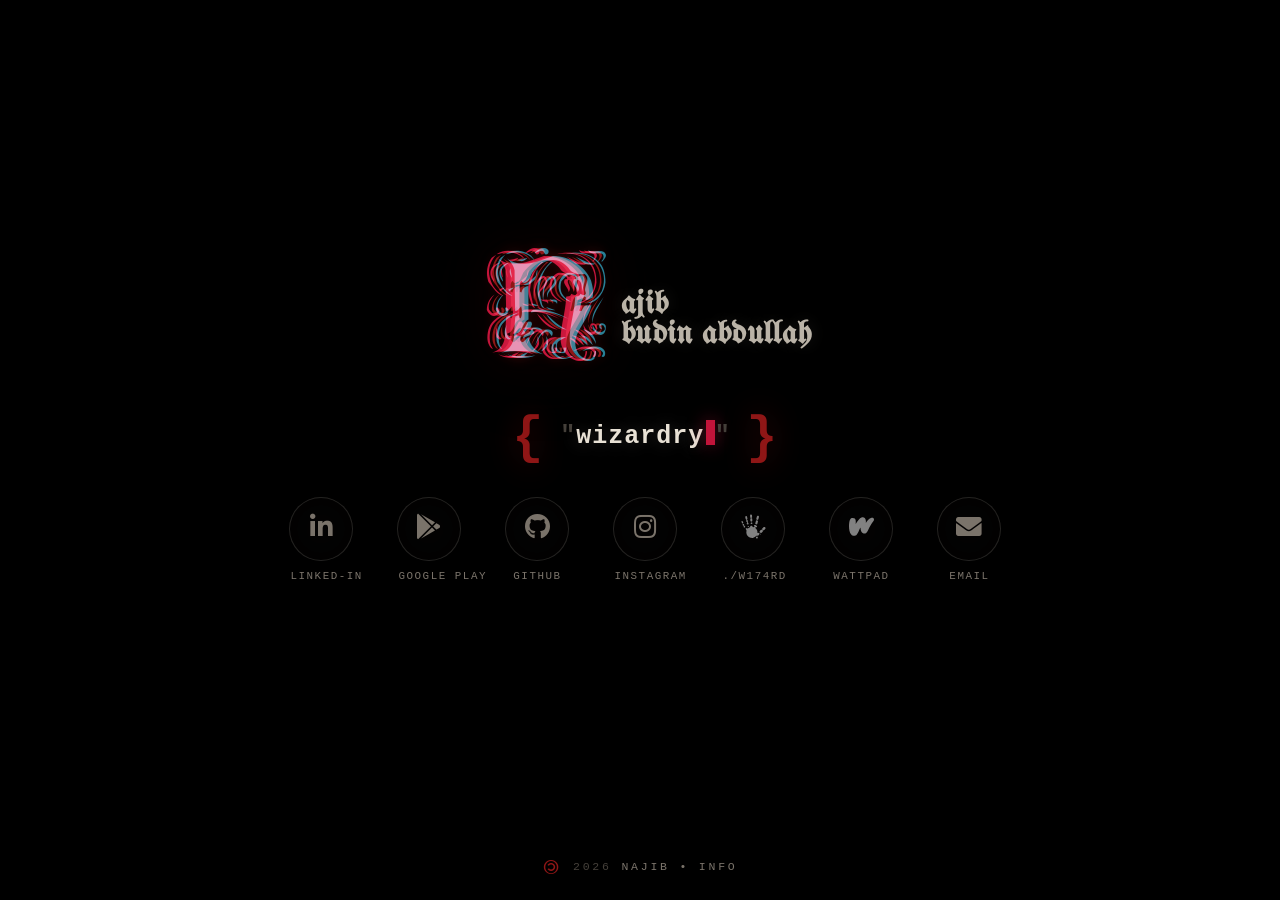
==== commit c80791ce: "feat: blur the page behind the share and QR modals A fixed backdrop sits between the tool buttons an" ====
--- a/index.html
+++ b/index.html
@@ -57,6 +57,9 @@
 			<button class="view-modal text-right"><i class="uil uil-share-alt"></i></button>
 		</div>
 
+		<!-- Backdrop — blurs the page behind the modals, never the panels themselves -->
+		<div class="modal-backdrop"></div>
+
 		<div class="popup">
 			<header>
 			  <span>Share Modal</span>
@@ -99,6 +102,7 @@
 		<script src="assets/js/share.js"></script>
 		<script src="assets/js/qrcode.js"></script>
 		<script src="assets/js/typed.js"></script>
+		<script src="assets/js/glitch.js"></script>
 		<script>
 			window.onload = function() { document.body.classList.remove('is-preload'); }
 			window.ontouchmove = function() { return false; }
--- a/assets/css/gothic.css
+++ b/assets/css/gothic.css
@@ -269,9 +269,9 @@
 		/* syntax tokens: punctuation recedes, the value is what you read */
 		#header .typed .brace {
 			color: var(--blood);
-			font-size: 2em;
+			font-size: 2.6em;
 			line-height: 0;
-			vertical-align: -0.15em;
+			vertical-align: -0.18em;
 			margin: 0 0.05em;
 			text-shadow: 0 0 0.6em rgba(143, 22, 22, 0.45);
 		}
@@ -344,6 +344,31 @@
 				outline: none;
 				-webkit-animation: ward-tear 0.4s steps(1, end) 1;
 				animation: ward-tear 0.4s steps(1, end) 1;
+			}
+
+			/* Ambient tear, dealt out at random by assets/js/glitch.js.
+			   Reuses the hover keyframes verbatim — same 0.4s, same offsets — so
+			   an unattended ward tears exactly the way a hovered one does. The
+			   :not(:hover) means a ward caught mid-burst hands over to the real
+			   hover the instant the pointer arrives. */
+			#header nav a.is-glitching:not(:hover) {
+				-webkit-animation: ward-tear 0.4s steps(1, end) 1;
+				animation: ward-tear 0.4s steps(1, end) 1;
+			}
+
+			#header nav a.is-glitching:not(:hover):after {
+				-webkit-animation: ward-noise 0.4s steps(1, end) 1;
+				animation: ward-noise 0.4s steps(1, end) 1;
+			}
+
+			#header nav a.is-glitching:not(:hover) .title:before {
+				-webkit-animation: label-tear-a 0.4s steps(1, end) 1;
+				animation: label-tear-a 0.4s steps(1, end) 1;
+			}
+
+			#header nav a.is-glitching:not(:hover) .title:after {
+				-webkit-animation: label-tear-b 0.4s steps(1, end) 1;
+				animation: label-tear-b 0.4s steps(1, end) 1;
 			}
 
 			/* harder hit on press — later rule, so it wins over :hover */
@@ -449,6 +474,14 @@
 				mix-blend-mode: screen;
 			}
 
+			#header nav a .title:before {
+				color: var(--ember);
+			}
+
+			#header nav a .title:after {
+				color: var(--ghost);
+			}
+
 			#header nav a:hover .title:before,
 			#header nav a:focus-visible .title:before,
 			#header nav a:active .title:before {
@@ -557,6 +590,7 @@
 		z-index: 20;
 	}
 
+		/* no frame — the 38px box is kept only as a hit area */
 		.view-modal,
 		.view-modal-qrcode {
 			display: inline-flex;
@@ -568,13 +602,13 @@
 			margin-left: 0;
 			font-size: 21px;
 			color: var(--ash);
-			border: 1px solid rgba(207, 199, 186, 0.16);
+			border: 0;
 			border-radius: 0;
-			background-color: rgba(207, 199, 186, 0.015);
-			box-shadow: inset 0 0 1.2em rgba(0, 0, 0, 0.65);
-			-moz-transition: all 0.35s ease-in-out;
-			-webkit-transition: all 0.35s ease-in-out;
-			transition: all 0.35s ease-in-out;
+			background-color: transparent;
+			box-shadow: none;
+			-moz-transition: color 0.35s ease-in-out, text-shadow 0.35s ease-in-out;
+			-webkit-transition: color 0.35s ease-in-out, text-shadow 0.35s ease-in-out;
+			transition: color 0.35s ease-in-out, text-shadow 0.35s ease-in-out;
 		}
 
 			.view-modal:hover,
@@ -582,13 +616,107 @@
 			.view-modal:focus-visible,
 			.view-modal-qrcode:focus-visible {
 				color: var(--ink);
-				border-color: var(--blood);
-				background-color: rgba(143, 22, 22, 0.16);
-				box-shadow:
-					0 0 1.2em rgba(143, 22, 22, 0.4),
-					inset 0 0 1em rgba(143, 22, 22, 0.28);
+				text-shadow: 0 0 0.7em rgba(143, 22, 22, 0.6);
 				outline: none;
 			}
+
+			.view-modal:hover,
+			.view-modal-qrcode:hover,
+			.view-modal:focus-visible,
+			.view-modal-qrcode:focus-visible,
+			.view-modal.is-glitching:not(:hover),
+			.view-modal-qrcode.is-glitching:not(:hover) {
+				-webkit-animation: tool-tear 0.4s steps(1, end) 1;
+				animation: tool-tear 0.4s steps(1, end) 1;
+			}
+
+			.view-modal:active,
+			.view-modal-qrcode:active {
+				-webkit-animation: tool-hit 0.28s steps(1, end) 1;
+				animation: tool-hit 0.28s steps(1, end) 1;
+			}
+
+			/* One red ghost, never a red-and-cyan pair. Opposing warm and cool
+			   fringes on a dark ground is the TikTok mark, and it stays the
+			   TikTok mark however small the offset gets — the cool half has to
+			   go, not shrink. A single displaced channel still reads as a signal
+			   fault, and red-on-black is the palette the rest of the page is in.
+			   Offsets are the tools' own: the wards' 6-9px is scaled to a 69px
+			   circle and would swamp a 21px glyph. */
+			@keyframes tool-tear {
+				0%   { filter: drop-shadow(-2px 0 var(--ember)); }
+				20%  { filter: drop-shadow(3px 1px var(--ember)); }
+				32%  { filter: none; }
+				46%  { filter: drop-shadow(-2px -1px var(--ember)); }
+				64%  { filter: drop-shadow(1px 0 var(--ember)); }
+				80%, 100% { filter: none; }
+			}
+
+			@keyframes tool-hit {
+				0%   { filter: drop-shadow(-4px 0 var(--ember)); }
+				22%  { filter: drop-shadow(4px 2px var(--ember)); }
+				40%  { filter: none; }
+				60%  { filter: drop-shadow(-3px -2px var(--ember)); }
+				80%  { filter: drop-shadow(2px 0 var(--ember)); }
+				100% { filter: none; }
+			}
+
+			/* With the frame gone there is nothing to hold a square of static, so
+			   the noise goes into the glyph itself. Painting it as the background
+			   of unicons' own :before and clipping to text needs no codepoint —
+			   which matters, because the icon font is served from a CDN and its
+			   private-use values are not ours to hardcode. */
+			.view-modal:hover i:before,
+			.view-modal-qrcode:hover i:before,
+			.view-modal:focus-visible i:before,
+			.view-modal-qrcode:focus-visible i:before,
+			.view-modal:active i:before,
+			.view-modal-qrcode:active i:before,
+			.view-modal.is-glitching:not(:hover) i:before,
+			.view-modal-qrcode.is-glitching:not(:hover) i:before {
+				background-image: var(--noise);
+				-webkit-background-clip: text;
+				background-clip: text;
+				-webkit-animation: tool-noise 0.4s steps(1, end) 1;
+				animation: tool-noise 0.4s steps(1, end) 1;
+			}
+
+			/* The glyph flickers between its own colour and static rather than
+			   being overlaid — there is no second copy of it to overlay with, so
+			   "more noise" has to mean more of the burst spent as static. It sits
+			   in static ~80% of the time now, the clean frames only punctuating
+			   it, and the tile is reseated on every one so the grain keeps moving
+			   instead of freezing into a texture. */
+			@keyframes tool-noise {
+				0%        { -webkit-text-fill-color: transparent; background-position: 0 0; }
+				14%       { -webkit-text-fill-color: transparent; background-position: -37px 21px; }
+				28%       { -webkit-text-fill-color: currentColor; }
+				34%       { -webkit-text-fill-color: transparent; background-position: 43px 9px; }
+				48%       { -webkit-text-fill-color: transparent; background-position: 19px -43px; }
+				60%       { -webkit-text-fill-color: currentColor; }
+				66%       { -webkit-text-fill-color: transparent; background-position: -51px -12px; }
+				80%       { -webkit-text-fill-color: transparent; background-position: 27px 35px; }
+				92%, 100% { -webkit-text-fill-color: currentColor; }
+			}
+
+	/* Only the page behind is blurred — the panels sit above this layer and
+	   keep their own opaque --pitch ground */
+	.modal-backdrop {
+		position: fixed;
+		inset: 0;
+		z-index: 25;
+		background: rgba(0, 0, 0, 0.55);
+		-webkit-backdrop-filter: blur(3px) saturate(0.85);
+		backdrop-filter: blur(3px) saturate(0.85);
+		opacity: 0;
+		pointer-events: none;
+		transition: opacity 0.2s ease-in-out;
+	}
+
+		.modal-backdrop.show {
+			opacity: 1;
+			pointer-events: auto;
+		}
 
 	.popup,
 	.popup-qrcode {
@@ -764,33 +892,79 @@
 			width: 96%;
 		}
 
+		/* These were cut back to stop the wordmark running off the right edge,
+		   but that overflow was a measuring error — headless Chrome floors the
+		   viewport at 500px, so the "390px" shots were 500px pages cropped, not
+		   scaled. Measured properly the block was using 46% of the header. */
 		#header .title_content h1 {
-			font-size: clamp(3.2rem, 17vw, 8.5rem) !important;
+			font-size: clamp(6rem, 31vw, 8.5rem) !important;
 		}
 
 		#header .title_content span {
-			font-size: clamp(0.95rem, 4.4vw, 2rem);
+			font-size: clamp(1.5rem, 8vw, 2rem);
+		}
+
+		/* three per row on phones — seven then reads as 3 + 3 + 1. The narrower
+		   cap keeps them clustered instead of drifting apart at the wide end of
+		   this breakpoint, where a third of 700px would be all gutter. */
+		#header nav ul {
+			max-width: 24em;
 		}
 
 		#header nav li {
-			height: 5.4em;
-		}
-
+			flex: 0 0 33.333%;
+			height: 6.8em;
+		}
+
+		/* 50px circles sat in 93-117px cells — the row was never short of width.
+		   What it was short of is height, so the margins below give some back. */
 		#header nav a {
-			font-size: 1.35em;
+			font-size: 1.85em;
 		}
 
 		#header nav a .title {
-			font-size: 0.62rem !important;
+			font-size: 0.68rem !important;
 			letter-spacing: 0.08em;
+		}
+
+		#header nav {
+			margin: 1.5em 0 0 0;
 		}
 
 		#header .typed {
 			letter-spacing: 0.04em;
+			margin: 1.3em 0 0.3em 0;
 		}
 
 		#footer {
-			padding: 3em 1em 1.2em 1em;
+			padding: 2em 1em 1.1em 1em;
+		}
+
+	}
+
+/* Short screens — three taller rows do not fit under 640px of height, and the
+   header would run into the footer rather than scroll, since body is hidden */
+
+	@media screen and (max-width: 736px) and (max-height: 640px) {
+
+		#header .title_content h1 {
+			font-size: clamp(4.5rem, 24vw, 8.5rem) !important;
+		}
+
+		#header .title_content span {
+			font-size: clamp(1.2rem, 6.2vw, 2rem);
+		}
+
+		#header nav li {
+			height: 5.6em;
+		}
+
+		#header nav a {
+			font-size: 1.45em;
+		}
+
+		#header nav a .title {
+			font-size: 0.6rem !important;
 		}
 
 	}
@@ -808,6 +982,7 @@
 			display: none;
 		}
 
+		#header nav a,
 		#header nav a:hover,
 		#header nav a:focus-visible,
 		#header nav a:active,
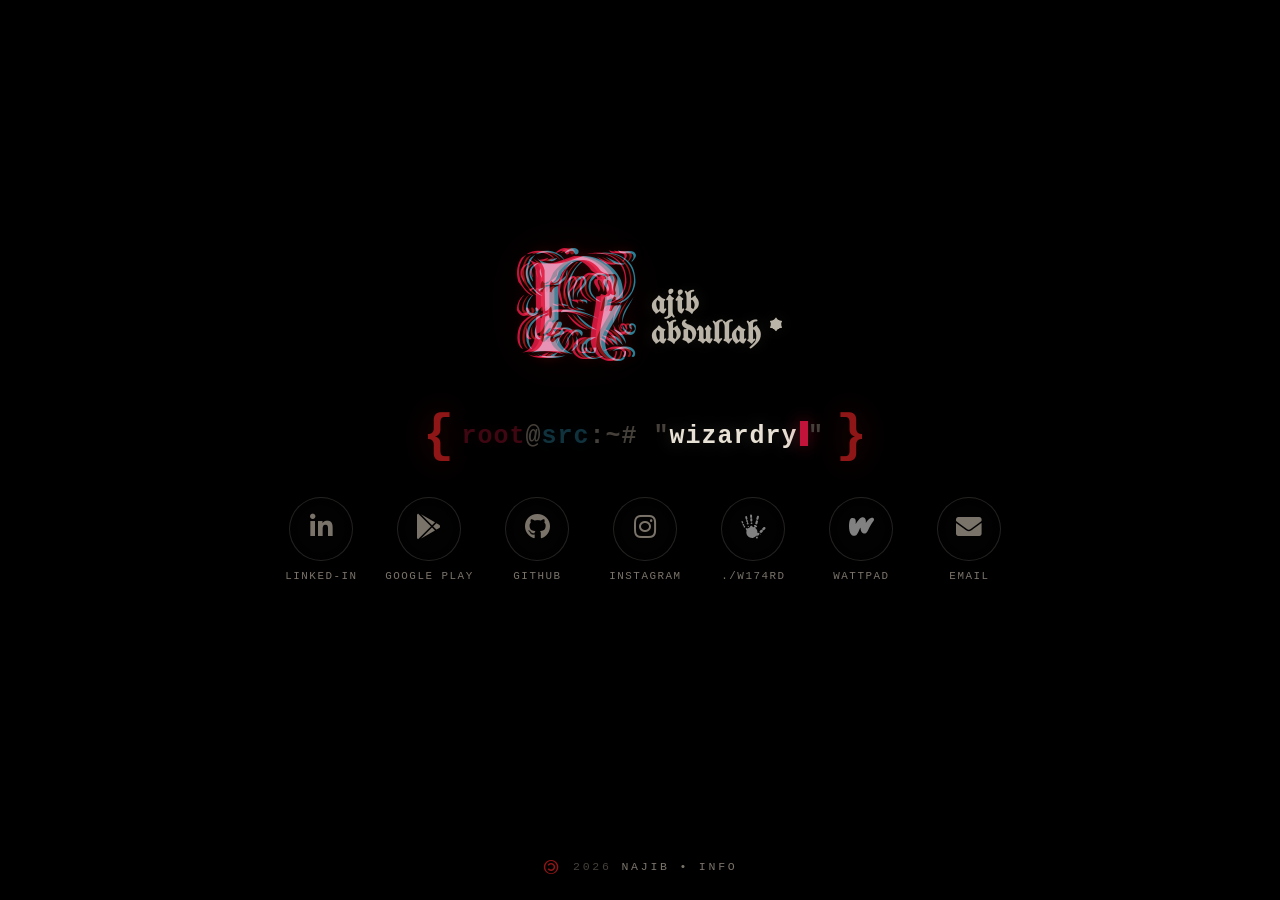
==== commit 9b69711b: "feat: reframe the typed line as a braced shell prompt The rotating labels type into a shell prompt —" ====
--- a/index.html
+++ b/index.html
@@ -27,9 +27,9 @@
 					<header id="header">
 						<div class="title_content">
 							<h1 class="glitch" data-text="N">N<i class="noise" data-text="N" aria-hidden="true"></i></h1>
-							<span>ajib <br> budin abdullah</span>
+							<span>ajib <br> abdullah *</span>
 						</div>
-						<p class="typed"><span class="brace">{</span> <span class="quote">"</span><span id="typed-text"></span><span class="quote">"</span> <span class="brace">}</span></p>
+						<p class="typed"><span class="brace">{</span><span class="cmdbox"><span class="prompt"><span class="user">root</span><span class="at">@</span><span class="host">src</span><span class="path">:~</span><span class="sh">#</span></span> <span class="valbox"><span class="quote">"</span><span id="typed-text"></span><span class="quote">"</span></span></span><span class="brace">}</span></p>
 						<nav>
 							<ul>
 								<li><a href="https://www.linkedin.com/in/najib-budin-abdullah-15192b13a/" target="_blank" class="icon brands fa-linkedin-in"><p class="title" data-text="Linked-in">Linked-in</p></a></li>
@@ -110,11 +110,30 @@
 		</script>
 
 		<script>
+			var labels = ["wizardry", "sigil", "code", "realistic", "universe", "notes", "black hat", "./w174rd"];
+
+			// Size #typed-text to the label about to type, so the closing brace
+			// hugs it and the braced group only re-centres between labels — never
+			// walks while one types. A hidden twin measures at the live font size.
+			var valbox = document.querySelector(".valbox"),
+			    ruler = document.createElement("span"),
+			    curLabel = "";
+			ruler.setAttribute("aria-hidden", "true");
+			ruler.style.cssText = "position:absolute;left:-9999px;top:0;visibility:hidden;white-space:pre";
+			document.querySelector(".typed").appendChild(ruler);
+			// reserve room for the quotes, the label and the caret between the
+			// label and the closing quote, so the box holds the brace still while
+			// the inner text + trailing quote hug the caret as it types.
+			function sizeSlot(txt) { curLabel = txt; ruler.textContent = '"' + txt + ' "'; valbox.style.width = ruler.offsetWidth + "px"; }
+			sizeSlot(labels[0]);
+			window.addEventListener("resize", function () { if (curLabel) sizeSlot(curLabel); });
+
 			var typed = new Typed("#typed-text", {
-				strings: ["wizardry", "sigil", "code", "realistic", "universe", "notes", "black hat", "./w174rd"],
+				strings: labels,
 				typeSpeed: 70,
 				backSpeed: 50,
-				loop: true
+				loop: true,
+				preStringTyped: function (pos) { sizeSlot(labels[pos]); }
 			});
 		</script>
 
--- a/assets/css/gothic.css
+++ b/assets/css/gothic.css
@@ -266,34 +266,103 @@
 		opacity: 1;
 	}
 
-		/* syntax tokens: punctuation recedes, the value is what you read */
+		/* the braced group is centred; #typed-text gets a per-label slot in JS
+		   so the group holds still while a label types and only re-centres
+		   between labels, the closing brace landing hugging each one. */
+		#header .typed {
+			text-align: center;
+		}
+
+		/* the gothic braces, borrowed from the very first typed line */
 		#header .typed .brace {
 			color: var(--blood);
 			font-size: 2.6em;
 			line-height: 0;
-			vertical-align: -0.18em;
-			margin: 0 0.05em;
+			vertical-align: middle;
+			margin: 0 0.12em;
 			text-shadow: 0 0 0.6em rgba(143, 22, 22, 0.45);
-		}
-
+			-webkit-user-select: none;
+			user-select: none;
+		}
+
+		/* shrink-to-fit box holding prompt + label, so the brace after it hugs */
+		#header .typed .cmdbox {
+			display: inline-block;
+			vertical-align: middle;
+			white-space: nowrap;
+		}
+
+		/* najib@server1 prompt: the two names carry light, the separators recede
+		   to --dim so it reads as najib then server1, and the $ keeps the blood. */
+		#header .typed .prompt {
+			-webkit-user-select: none;
+			user-select: none;
+		}
+
+			#header .typed .user {
+				color: #3e0712;
+				text-shadow: 0 0 0.6em rgba(62, 7, 18, 0.4);
+			}
+
+			#header .typed .host {
+				color: #10333e;
+				text-shadow: 0 0 0.6em rgba(16, 51, 62, 0.4);
+			}
+
+			/* the @, the path and the $/# sigil all recede to --dim */
+			#header .typed .at,
+			#header .typed .path,
+			#header .typed .sh {
+				color: var(--dim);
+			}
+
+		/* quotes wrap the label in a dark tone, the way the first typed line
+		   had them — punctuation that frames the value without competing. */
 		#header .typed .quote {
 			color: var(--dim);
 		}
 
+		/* The fixed box is .valbox, not the label: it wraps the quotes and the
+		   label and gets a per-label width in JS, holding the prompt and brace
+		   still. Its width only changes between labels, so easing it glides the
+		   brace to the next length and re-centres the group instead of snapping. */
+		#header .typed .valbox {
+			display: inline-block;
+			text-align: left;
+			white-space: nowrap;
+			transition: width 0.32s cubic-bezier(0.33, 1, 0.68, 1);
+		}
+
+		/* the label is the bright thing; inline, so the closing quote right
+		   after it follows the caret across the box as it types. */
 		#header .typed #typed-text {
 			color: var(--parchment);
 			text-shadow: 0 0 0.7em rgba(232, 225, 213, 0.2);
 		}
 
+		/* typed.js parks its cursor at the slot's right edge; hide it and draw
+		   the caret as ::after so it sits right after the text and snaps like a
+		   terminal cursor rather than fading. */
 		#header .typed .typed-cursor {
+			display: none;
+		}
+
+		#header .typed #typed-text:after {
+			content: '';
 			display: inline-block;
 			width: 0.55ch;
 			height: 1em;
 			margin-left: 0.15ch;
 			vertical-align: -0.12em;
-			color: transparent;
 			background: var(--ember);
 			box-shadow: 0 0 0.7em rgba(194, 20, 58, 0.55);
+			-webkit-animation: term-blink 1.06s steps(1, end) infinite;
+			animation: term-blink 1.06s steps(1, end) infinite;
+		}
+
+		@keyframes term-blink {
+			0%, 50%      { opacity: 1; }
+			50.01%, 100% { opacity: 0; }
 		}
 
 /* Header — the wards */
@@ -449,8 +518,18 @@
 				100% { opacity: 0; }
 			}
 
+			/* The label is wider than the 2.5em ring, and an in-flow block can only
+			   overflow to the right — so every label longer than the circle drifted
+			   off its axis, worst on GOOGLE PLAY. Out of flow it shrinks to the text
+			   and centres on its own width; top: 100% plus the inherited .5em margin
+			   reproduces where it sat before. */
 			#header nav a .title {
-				position: relative;
+				position: absolute;
+				/* +2px: box-sizing is border-box, so 100% stops at the padding box,
+				   2px inside where the icon's full-em line box used to end */
+				top: calc(100% + 2px);
+				left: 50%;
+				transform: translateX(-50%);
 				font-family: var(--mono);
 				font-size: 0.68rem !important;
 				letter-spacing: 0.14em;
@@ -858,11 +937,18 @@
 				box-shadow: 0 0 1em rgba(194, 20, 58, 0.45);
 			}
 
-		.content-qrcode img {
+		/* The QR ships its own ground at #0b0b0e — the same value as --pitch — so
+		   the mount only has to extend it outwards into a quiet zone. Anything
+		   lighter here rings the code like a frame. No blend mode: multiply would
+		   crush the light modules against a ground this dark. */
+		.content-qrcode {
 			padding: 10px;
-			background: var(--ink);
-			border: 1px solid rgba(143, 22, 22, 0.3);
-		}
+			background: var(--pitch);
+		}
+
+			.content-qrcode img {
+				display: block;
+			}
 
 /* Tablet — seven wards stop fitting one row well before the phone breakpoint,
    so drop to a 4 + 3 grid early; the max-width keeps it from spreading thin */
@@ -987,9 +1073,13 @@
 		#header nav a:focus-visible,
 		#header nav a:active,
 		#header .title_content h1,
-		#header .typed .typed-cursor {
+		#header .typed #typed-text:after {
 			-webkit-animation: none !important;
 			animation: none !important;
 		}
 
-	}
+		#header .typed .valbox {
+			transition: none !important;
+		}
+
+	}
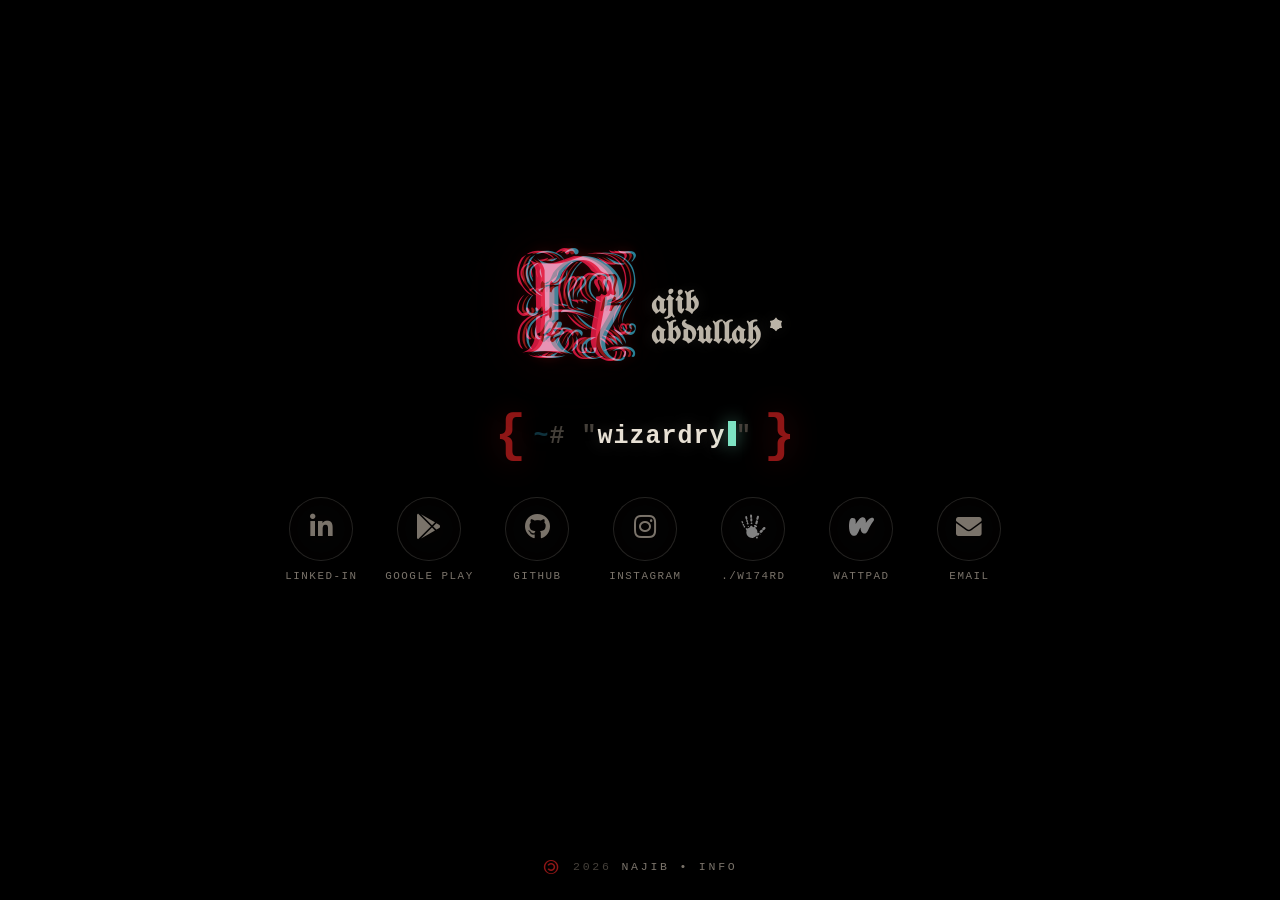
==== commit 8f51a06e: "style: pare the prompt down to ~# Drop the user and host names from the shell prompt, leaving a mini" ====
--- a/index.html
+++ b/index.html
@@ -29,7 +29,7 @@
 							<h1 class="glitch" data-text="N">N<i class="noise" data-text="N" aria-hidden="true"></i></h1>
 							<span>ajib <br> abdullah *</span>
 						</div>
-						<p class="typed"><span class="brace">{</span><span class="cmdbox"><span class="prompt"><span class="user">root</span><span class="at">@</span><span class="host">src</span><span class="path">:~</span><span class="sh">#</span></span> <span class="valbox"><span class="quote">"</span><span id="typed-text"></span><span class="quote">"</span></span></span><span class="brace">}</span></p>
+						<p class="typed"><span class="brace">{</span><span class="cmdbox"><span class="prompt"><span class="host">~</span><span class="sh">#</span></span> <span class="valbox"><span class="quote">"</span><span id="typed-text"></span><span class="quote">"</span></span></span><span class="brace">}</span></p>
 						<nav>
 							<ul>
 								<li><a href="https://www.linkedin.com/in/najib-budin-abdullah-15192b13a/" target="_blank" class="icon brands fa-linkedin-in"><p class="title" data-text="Linked-in">Linked-in</p></a></li>
--- a/assets/css/gothic.css
+++ b/assets/css/gothic.css
@@ -16,6 +16,8 @@
 		--blood:  #8f1616;
 		--ember:  #c2143a;
 		--ghost:  #1f7f96;
+		/* the cursor mint, borrowed from ./w174rd's caret */
+		--glow:   #7de3c3;
 		/* the string value leads the line by brightness, not by hue */
 		--parchment: #e8e1d5;
 
@@ -354,8 +356,8 @@
 			height: 1em;
 			margin-left: 0.15ch;
 			vertical-align: -0.12em;
-			background: var(--ember);
-			box-shadow: 0 0 0.7em rgba(194, 20, 58, 0.55);
+			background: var(--glow);
+			box-shadow: 0 0 0.7em rgba(125, 227, 195, 0.55);
 			-webkit-animation: term-blink 1.06s steps(1, end) infinite;
 			animation: term-blink 1.06s steps(1, end) infinite;
 		}
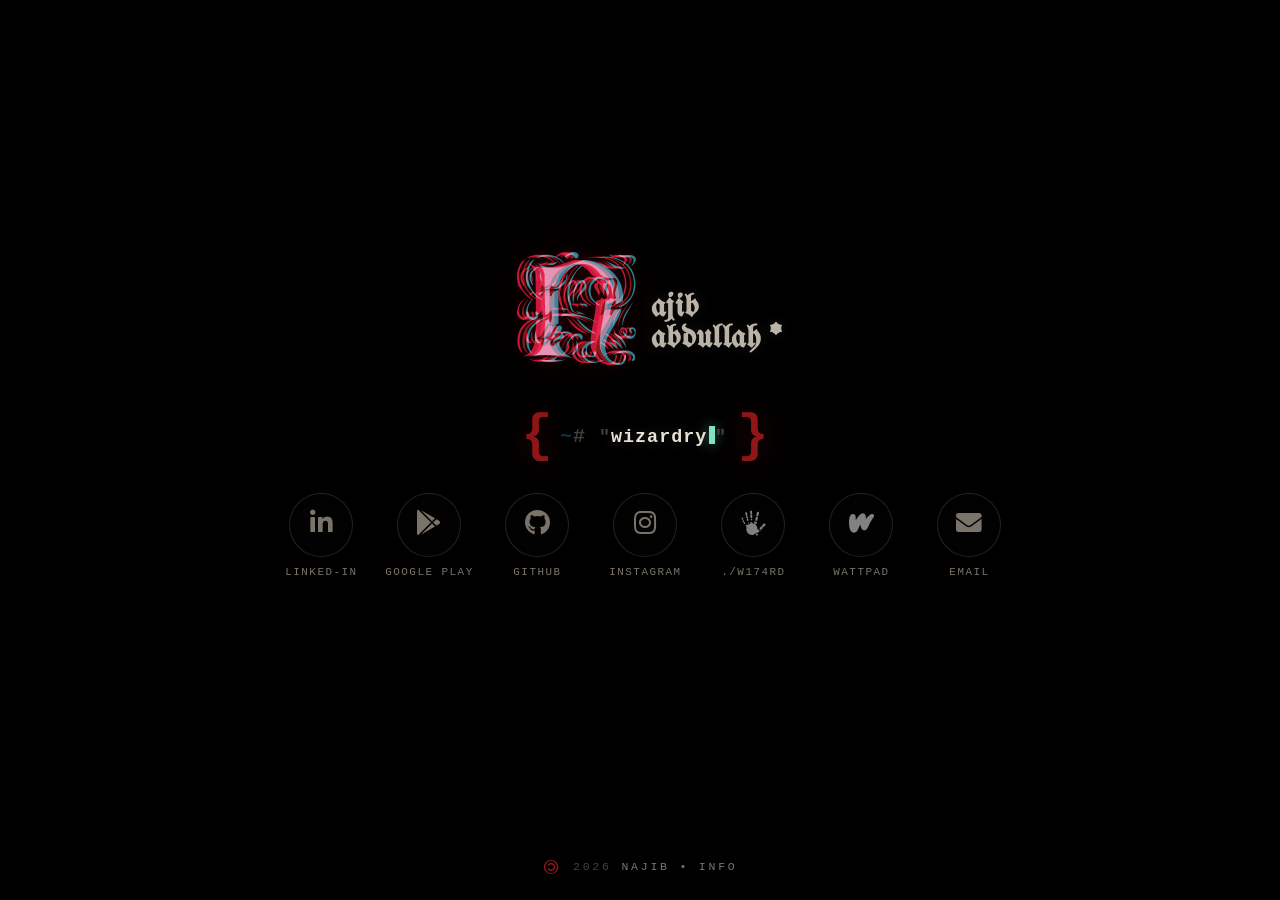
==== commit 4aecce7f: "fix: shrink the quoted label below the prompt share_style.css sets a blanket `header span { font-siz" ====
--- a/index.html
+++ b/index.html
@@ -110,7 +110,7 @@
 		</script>
 
 		<script>
-			var labels = ["wizardry", "sigil", "code", "realistic", "universe", "notes", "black hat", "./w174rd"];
+			var labels = ["wizardry", "sigil", "code", "realistic", "universe", "notes", "black-hat", "./w174rd"];
 
 			// Size #typed-text to the label about to type, so the closing brace
 			// hugs it and the braced group only re-centres between labels — never
@@ -120,7 +120,7 @@
 			    curLabel = "";
 			ruler.setAttribute("aria-hidden", "true");
 			ruler.style.cssText = "position:absolute;left:-9999px;top:0;visibility:hidden;white-space:pre";
-			document.querySelector(".typed").appendChild(ruler);
+			valbox.appendChild(ruler); // inside .valbox so it measures at the label size
 			// reserve room for the quotes, the label and the caret between the
 			// label and the closing quote, so the box holds the brace still while
 			// the inner text + trailing quote hug the caret as it types.
--- a/assets/css/gothic.css
+++ b/assets/css/gothic.css
@@ -275,6 +275,15 @@
 			text-align: center;
 		}
 
+		/* share_style.css sets a blanket `header span { font-size: 25px }` that
+		   hijacks every span in this line and breaks the em-based sizing below.
+		   Reset the typed spans to inherit so the prompt, quotes and label size
+		   from .typed again (the brace and valbox rules below are more specific
+		   and still win). */
+		#header .typed span {
+			font-size: inherit;
+		}
+
 		/* the gothic braces, borrowed from the very first typed line */
 		#header .typed .brace {
 			color: var(--blood);
@@ -332,6 +341,8 @@
 			display: inline-block;
 			text-align: left;
 			white-space: nowrap;
+			/* the quoted label sits smaller than the prompt that frames it */
+			font-size: 0.92em;
 			transition: width 0.32s cubic-bezier(0.33, 1, 0.68, 1);
 		}
 
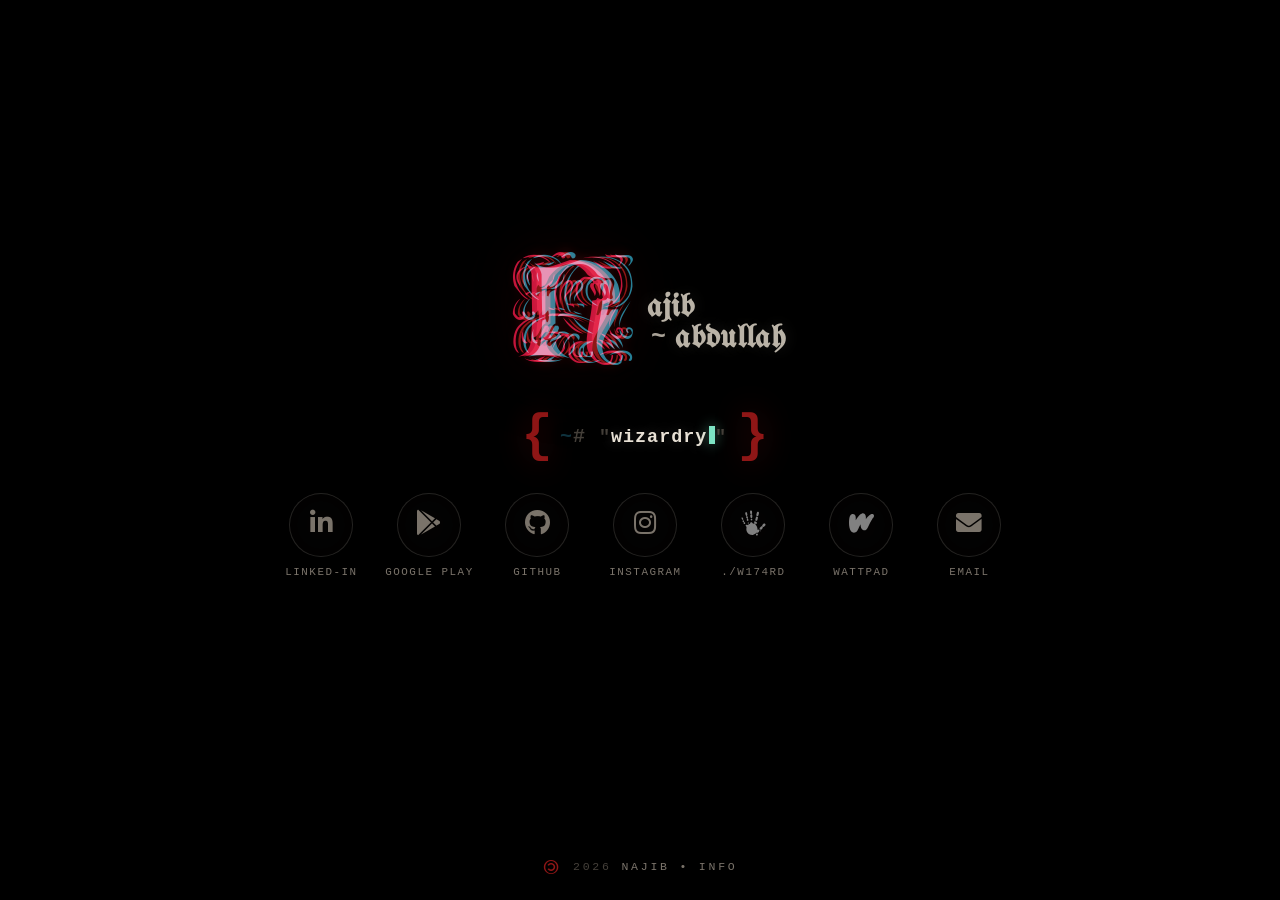
==== commit bd1e5934: "fix: keep the wordmark's ~ out of the blackletter face The tilde in "~ abdullah" was reading as a hy" ====
--- a/index.html
+++ b/index.html
@@ -27,7 +27,7 @@
 					<header id="header">
 						<div class="title_content">
 							<h1 class="glitch" data-text="N">N<i class="noise" data-text="N" aria-hidden="true"></i></h1>
-							<span>ajib <br> abdullah *</span>
+							<span>ajib <br> <span class="tilde">~</span> abdullah</span>
 						</div>
 						<p class="typed"><span class="brace">{</span><span class="cmdbox"><span class="prompt"><span class="host">~</span><span class="sh">#</span></span> <span class="valbox"><span class="quote">"</span><span id="typed-text"></span><span class="quote">"</span></span></span><span class="brace">}</span></p>
 						<nav>
--- a/assets/css/gothic.css
+++ b/assets/css/gothic.css
@@ -186,6 +186,17 @@
 			color: var(--ink);
 			opacity: 0.9;
 			text-shadow: 0 0 0.6em rgba(207, 199, 186, 0.16);
+		}
+
+		/* UnifrakturMaguntia does cover ~, but draws it as a rounded rectangle
+		   — no wave, 148 of 2048 units tall, flatter than its own hyphen — so at
+		   this size it reads as a dash. Mono keeps the wave and echoes the ~ in
+		   the prompt below; the name either side stays blackletter. */
+		#header .title_content span .tilde {
+			font-family: var(--mono);
+			font-size: 0.78em;
+			vertical-align: 0.12em;
+			letter-spacing: 0;
 		}
 
 		/* the sigil's own :before/:after are the chromatic ghosts, so the static
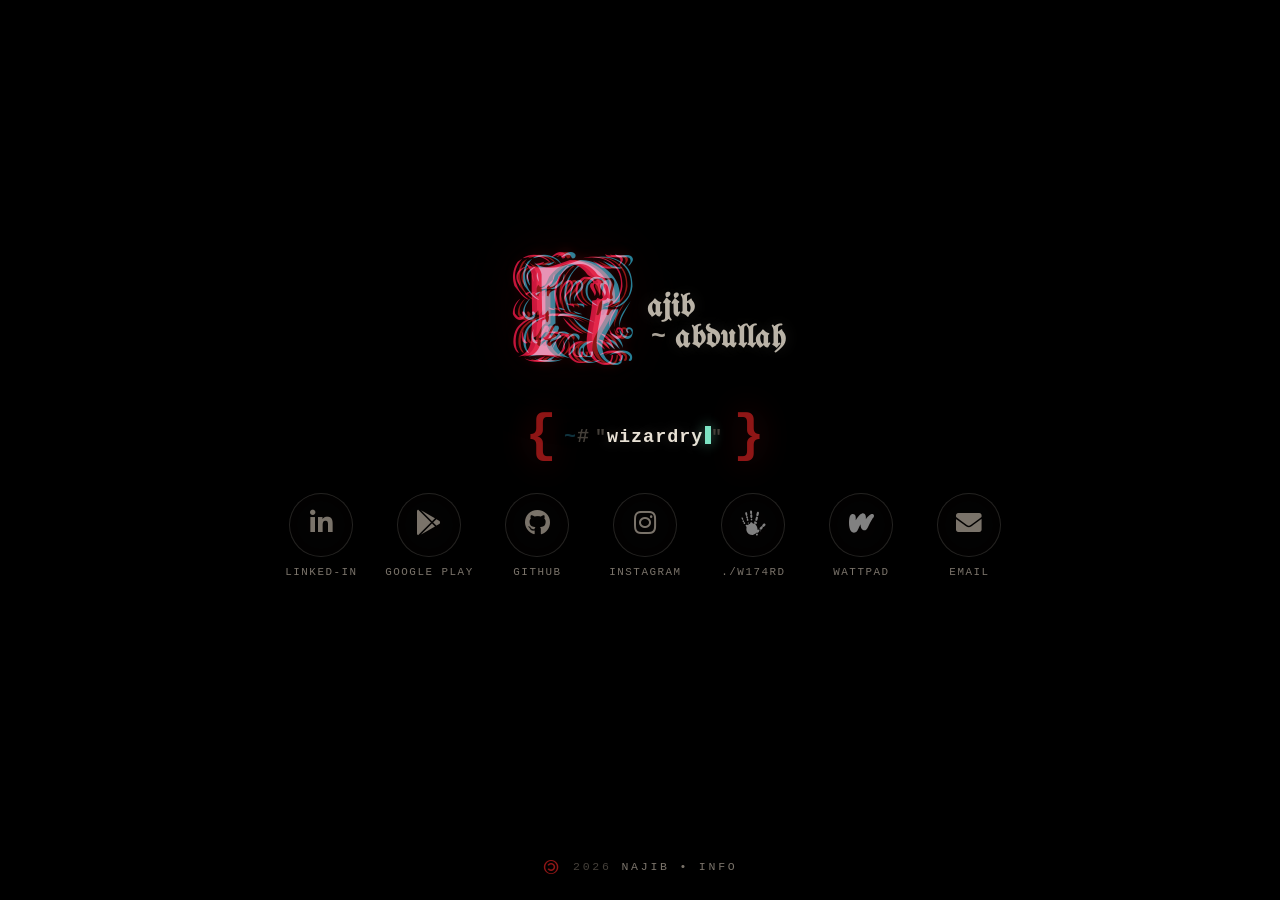
==== commit db3d135d: "style: tighten the gap after the ~# prompt The space before the quoted label was reading wide, and i" ====
--- a/index.html
+++ b/index.html
@@ -29,7 +29,7 @@
 							<h1 class="glitch" data-text="N">N<i class="noise" data-text="N" aria-hidden="true"></i></h1>
 							<span>ajib <br> <span class="tilde">~</span> abdullah</span>
 						</div>
-						<p class="typed"><span class="brace">{</span><span class="cmdbox"><span class="prompt"><span class="host">~</span><span class="sh">#</span></span> <span class="valbox"><span class="quote">"</span><span id="typed-text"></span><span class="quote">"</span></span></span><span class="brace">}</span></p>
+						<p class="typed"><span class="brace">{</span><span class="cmdbox"><span class="prompt"><span class="host">~</span><span class="sh">#</span></span><span class="valbox"><span class="quote">"</span><span id="typed-text"></span><span class="quote">"</span></span></span><span class="brace">}</span></p>
 						<nav>
 							<ul>
 								<li><a href="https://www.linkedin.com/in/najib-budin-abdullah-15192b13a/" target="_blank" class="icon brands fa-linkedin-in"><p class="title" data-text="Linked-in">Linked-in</p></a></li>
--- a/assets/css/gothic.css
+++ b/assets/css/gothic.css
@@ -319,6 +319,10 @@
 		#header .typed .prompt {
 			-webkit-user-select: none;
 			user-select: none;
+			/* the gap to the quoted label is a margin, not a literal space: a mono
+			   space plus this line's 0.05em tracking ran near 0.65em, and the
+			   opening quote carries side bearing of its own on top of that. */
+			margin-right: 0.25em;
 		}
 
 			#header .typed .user {
